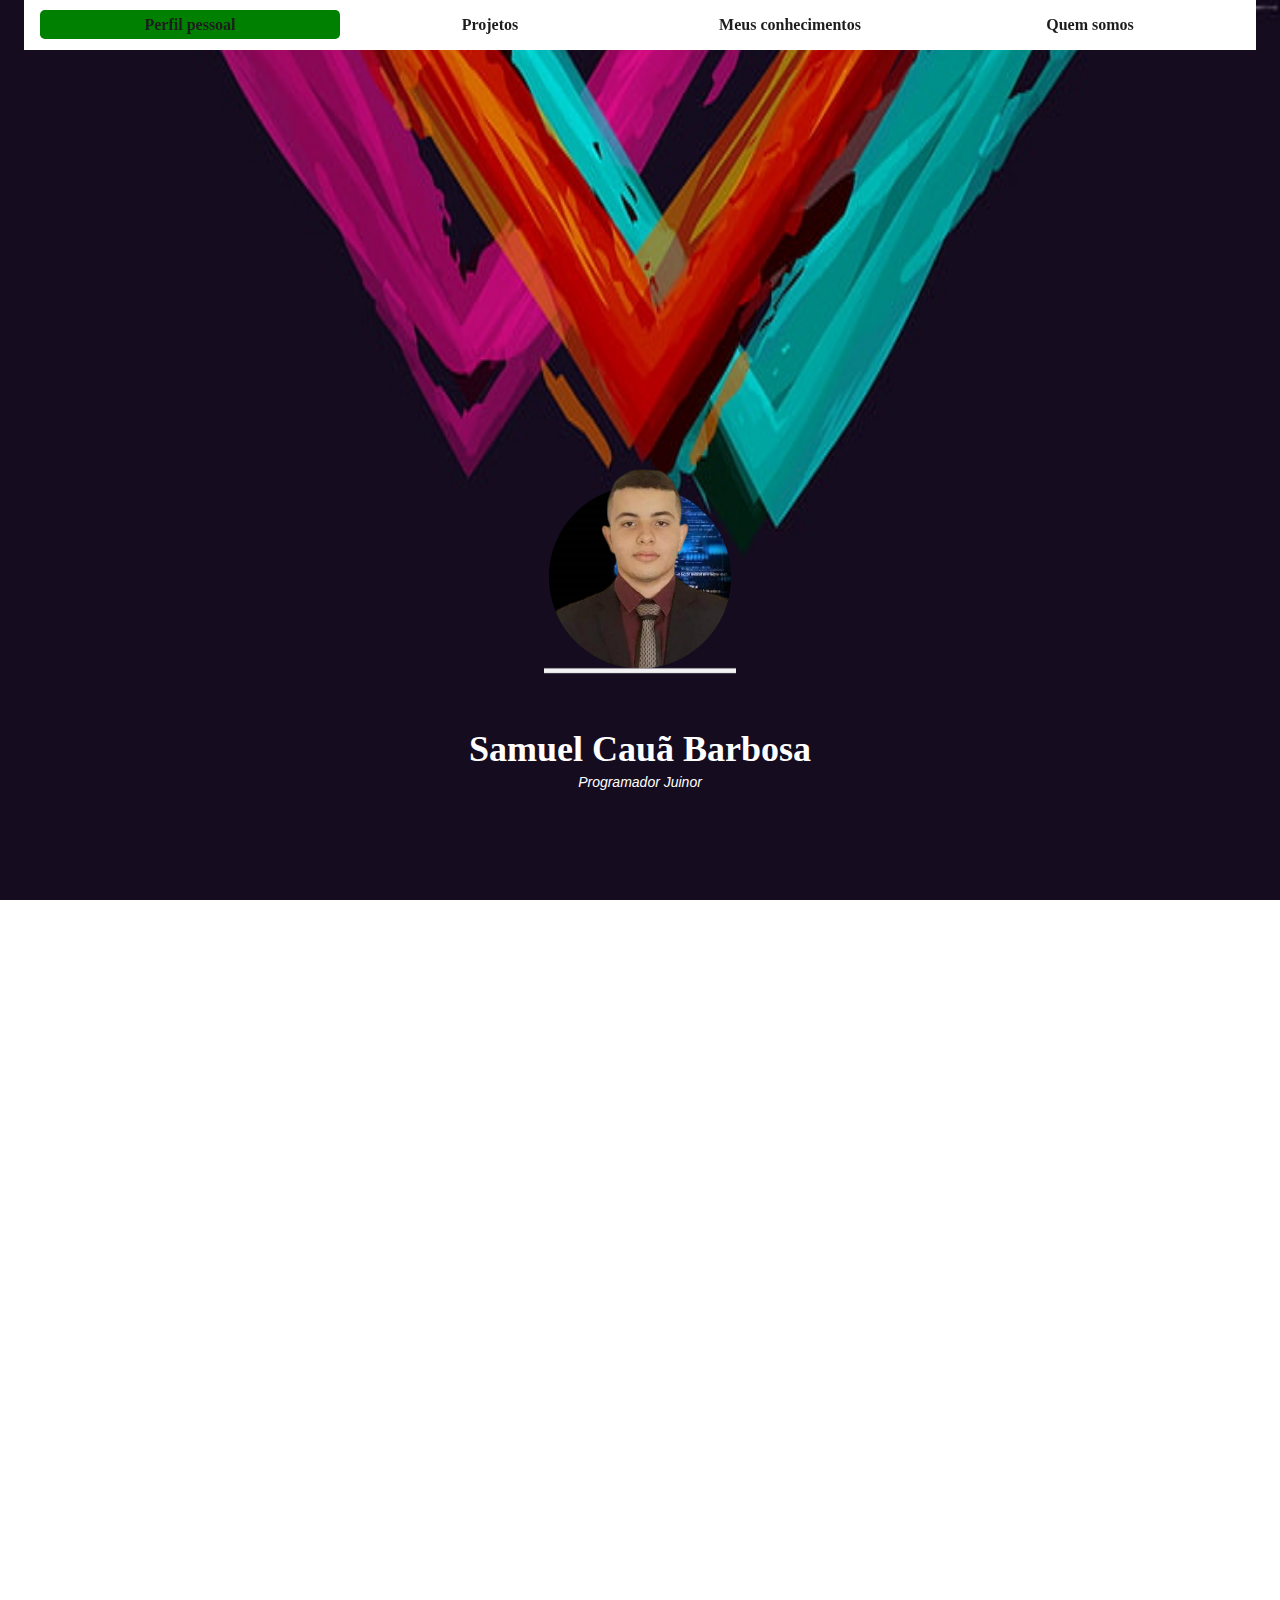
==== index.html @ 2481a15e "Atualização dia 09/07 as 17:46" ====
<!DOCTYPE html>
<html lang="pt-BR">
  <head>
    <meta charset="UTF-8" />
    <meta http-equiv="X-UA-Compatible" content="IE=edge" />
    <meta name="viewport" content="width=device-width, initial-scale=1.0" />
    <link rel="stylesheet" href="style.css" />
    <script src="main.js" defer></script>
    <link
      rel="stylesheet"
      href="https://cdnjs.cloudflare.com/ajax/libs/font-awesome/4.7.0/css/font-awesome.min.css"
    />
    <title>Portifolio</title>
  </head>
  <body>
    <nav class="nav" id="js-nav">
      <div id="js-pointer" class="nav__pointer"></div>
      <ul class="nav__list">
        <li><a href="#Perfil_pessoal">Perfil pessoal</a></li>
        <li><a href="#Projetos">Projetos</a></li>
        <li><a href="#Meus_conhecimentos">Meus conhecimentos</a></li>
        <li><a href="#Quem_somos">Quem somos</a></li>
      </ul>
    </nav>

    <div class="person">
      <div class="container">
        <div class="container-inner">
          <img class="circle" src="img/bg4.jpg" alt="background" />
          <img class="img img3" src="img/img.png" alt="image" />
        </div>
      </div>

      <div class="divider"></div>
      <div class="name">Samuel Cauã Barbosa</div> 
      <div class="title">Programador Juinor</div>
    </div>
    
    <div class="quadro-one"></div>

 <div class="wrapper">
      <div id="Perfil_pessoal" class="Perfil pessoal"></div>
      <div id="Projetos" class="Projetos">
        <br><br><br><br><br>
      <p><h1>Projetos</h1> </p>
      <br>
       <p>Lorem ipsum dolor sit amet consectetur adipisicing elit. 
        Quaerat, quam! Alias dolore maxime, consequatur cumque corrupti, 
        dolorum aut deleniti quasi voluptatem reprehenderit mollitia reiciendis possimus, 
        ipsum dolores distinctio excepturi nemo!</p>
      </div>

      <div id="Meus_conhecimentos" class="Meus_conhecimentos">
        <p><h2>Meus conhecimentos</h2> </p>
      <br>
       <p>Lorem ipsum dolor sit amet consectetur adipisicing elit. 
        Quaerat, quam! Alias dolore maxime, consequatur cumque corrupti, 
        dolorum aut deleniti quasi voluptatem reprehenderit mollitia reiciendis possimus, 
        ipsum dolores distinctio excepturi nemo!</p>
      </div>

      <div id="Quem_somos" class="Quem_somos">
        <p><h2>Quem somos</h2> </p>
        <br>
         <p>Lorem ipsum dolor sit amet consectetur adipisicing elit. 
          Quaerat, quam! Alias dolore maxime, consequatur cumque corrupti, 
          dolorum aut deleniti quasi voluptatem reprehenderit mollitia reiciendis possimus, 
          ipsum dolores distinctio excepturi nemo!</p>
        </div>
      </div>
  </div>

  </body>
</html>
---- style.css ----
* {
  margin: 0;
  padding: 0;
  box-sizing: border-box;
}

body{
  background: url("./img/img2.jpg");
  background-repeat: no-repeat;
  background-attachment: fixed;
    /* e agora a regra de ouro que fará a imagem ocupar todo o viewport */
  background-size: 100% 100%;
  height: 100vh;
  display: flex;
  height: 800px;
  justify-content: center;
  align-items: center;
  
}
@import url("https://fonts.googleapis.com/css2?family=Merriweather:wght@900&family=Sumana:wght@700&display=swap");

.person {
  align-items: center;
  display: flex;
  flex-direction: column;
  width: 400px;
  height: 0px;
}
.container {
  border-radius: 50%;
  height: 312px;
  -webkit-tap-highlight-color: transparent;
  transform: scale(0.48);
  transition: transform 250ms cubic-bezier(0.4, 0, 0.2, 1);
  width: 400px;
}
.container:after {
  background-color: #f2f2f2;
  content: "";
  height: 10px;
  position: absolute;
  top: 390px;
  width: 100%;
}
.container:hover {
  transform: scale(0.54);
}
.container-inner {
  clip-path: path(
    "M 390,400 C 390,504.9341 304.9341,590 200,590 95.065898,590 10,504.9341 10,400 V 10 H 200 390 Z"
  );
  position: relative;
  transform-origin: 50%;
  top: -200px;
}
.circle {
  background-color: #fee7d3;
  border-radius: 50%;
  cursor: pointer;
  height: 380px;
  left: 10px;
  pointer-events: none;
  position: absolute;
  top: 210px;
  width: 380px;
}
.img {
  pointer-events: none;
  position: relative;
  transform: translateY(20px) scale(1.15);
  transform-origin: 60% bottom;
  transition: transform 300ms cubic-bezier(0.4, 0, 0.2, 1);
}
.container:hover .img {
  transform: translateY(0) scale(1.2);
}

.img3 {
  left: -16px;
  top: 180px;
  width: 466px;
}
.divider {
  background-color: #ca6060;
  height: 1px;
  width: 160px;
}
.name {
  color: white;
  font-size: 36px;
  font-weight: 600;
  margin-top: 16px;
  text-align: center;
}
.title {
  color: white;
  font-family: arial;
  font-size: 14px;
  font-style: italic;
  margin-top: 4px;
}


html {
  scroll-behavior: smooth;
}

.nav {
  position: fixed;
  top: 0;
  left: 5;
  padding: 1em;
  width: 1200px;

}

.nav__pointer {
  z-index: 1;
  position: absolute;
  top: 0.6em;
  left: 1em;
  background-color: green;
  height: 1.8em;
  transition: transform 0.25s ease-in-out;
  border-radius: 0.3em;
  will-change: transform;
  backface-visibility: hidden;
}

.nav__list {
  position: relative;
  z-index: 2;
  display: grid;
  grid-template-columns: repeat(4, 1fr);
}

/* Decoration styles */

*,
*:before,
*:after {
  box-sizing: inherit;
}

nav {
  text-align: center;
  width: 550px;
  margin: 0 auto;
  background: white;
  display: block;
}

ul {
  list-style: none;
  padding: 0;
  margin: 0;
}

a {
  text-decoration: none;
  font-weight: 600;
  user-select: none;
}

a,
a:visited {
  color: #1d1d1d;
}

.Projetos{
  position: absolute;
  top: 3000px;
  left: 100px;
  Color: white;
  font-family: arial;
  font-size: 14px;
  font-style: italic;
}

.p{
  position: absolute;
  top: 600px;
  left: 100px;
  Color: white;
  font-family: arial;
  font-size: 14px;
  font-style: italic;
  
  }


.Meus_conhecimentos{
  position: absolute;
  top: 4200px;
  left: 100px;
  Color: white;
  font-family: arial;
  font-size: 14px;
  font-style: italic;
}

.p{
  position: absolute;
  top: 100px;
  left: 100px;
  Color: white;
  font-family: arial;
  font-size: 14px;
  font-style: italic;
  
  }

.Quem_somos{
  position: absolute;
  top: 5000px;
  left: 100px;
  Color: white;
  font-family: arial;
  font-size: 14px;
  font-style: italic;
}

.p{
  position: absolute;
  top: 100px;
  left: 100px;
  Color: white;
  font-family: arial;
  font-size: 14px;
  font-style: italic;
  
  }
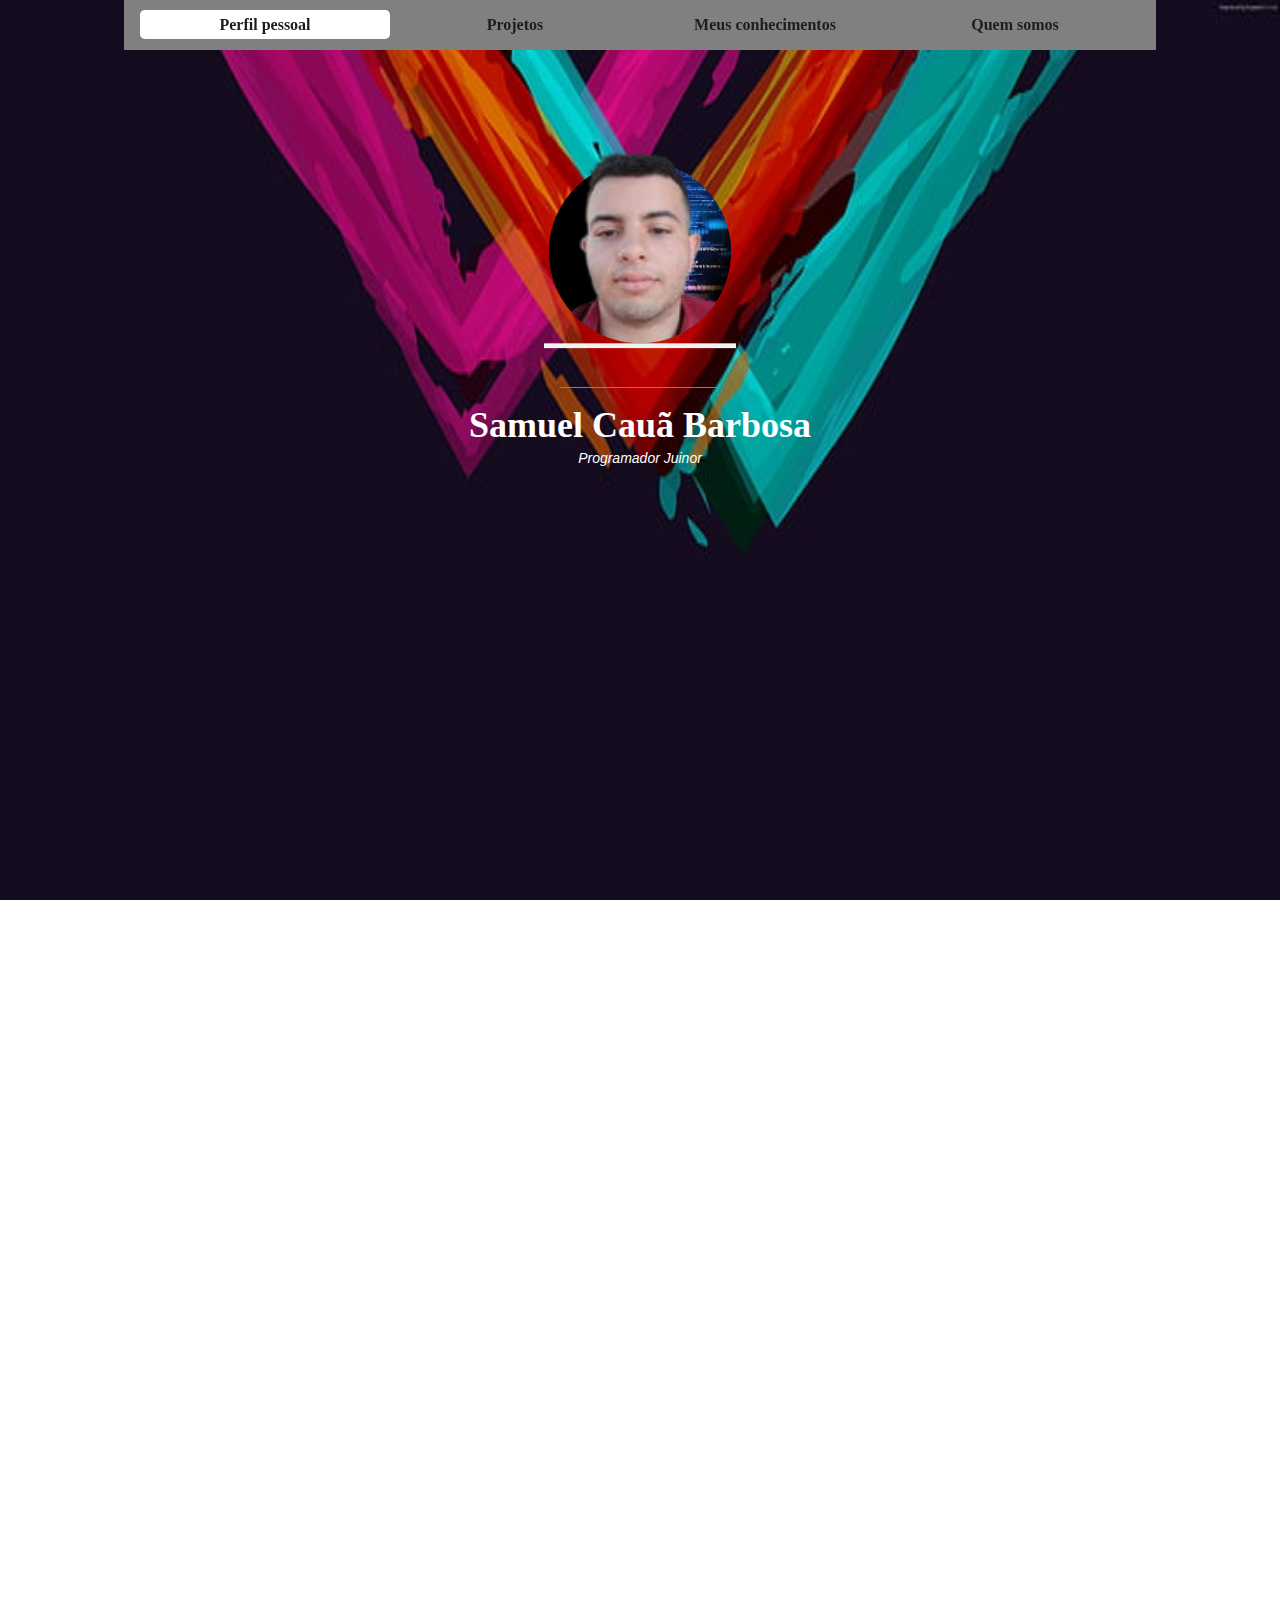
==== commit 27d75e07: "Atualização de 11/07 as 12:50" ====
--- a/index.html
+++ b/index.html
@@ -39,7 +39,15 @@
     <div class="quadro-one"></div>
 
  <div class="wrapper">
-      <div id="Perfil_pessoal" class="Perfil pessoal"></div>
+      <div id="Perfil_pessoal" class="Perfil pessoal">
+        <br>
+        <p><h1>Perfil pessoal</h1> </p>
+        <br>
+         <p>Lorem ipsum dolor sit amet consectetur adipisicing elit. 
+          Quaerat, quam! Alias dolore maxime, consequatur cumque corrupti, 
+          dolorum aut deleniti quasi voluptatem reprehenderit mollitia reiciendis possimus, 
+          ipsum dolores distinctio excepturi nemo!</p>
+      </div>
       <div id="Projetos" class="Projetos">
         <br><br><br><br><br>
       <p><h1>Projetos</h1> </p>
--- a/style.css
+++ b/style.css
@@ -24,7 +24,7 @@
   display: flex;
   flex-direction: column;
   width: 400px;
-  height: 0px;
+  height: 650px;
 }
 .container {
   border-radius: 50%;
@@ -67,8 +67,8 @@
 .img {
   pointer-events: none;
   position: relative;
-  transform: translateY(20px) scale(1.15);
-  transform-origin: 60% bottom;
+  transform: translateY(0px) scale(1.15);
+  transform-origin: 80% bottom;
   transition: transform 300ms cubic-bezier(0.4, 0, 0.2, 1);
 }
 .container:hover .img {
@@ -106,11 +106,11 @@
 }
 
 .nav {
-  position: fixed;
+  position: absolute;
   top: 0;
   left: 5;
   padding: 1em;
-  width: 1200px;
+  width: 1000px;
 
 }
 
@@ -119,7 +119,7 @@
   position: absolute;
   top: 0.6em;
   left: 1em;
-  background-color: green;
+  background-color: white;
   height: 1.8em;
   transition: transform 0.25s ease-in-out;
   border-radius: 0.3em;
@@ -146,7 +146,7 @@
   text-align: center;
   width: 550px;
   margin: 0 auto;
-  background: white;
+  background: gray;
   display: block;
 }
 
@@ -167,6 +167,29 @@
   color: #1d1d1d;
 }
 
+#Perfil_pessoal{
+
+  position: absolute;
+  top: 1000px;
+  left: 100px;
+  Color: white;
+  font-family: arial;
+  font-size: 14px;
+  font-style: italic;
+}
+
+.p{
+  position: absolute;
+  top: 600px;
+  left: 100px;
+  Color: white;
+  font-family: arial;
+  font-size: 14px;
+  font-style: italic;
+  
+}
+
+
 .Projetos{
   position: absolute;
   top: 3000px;
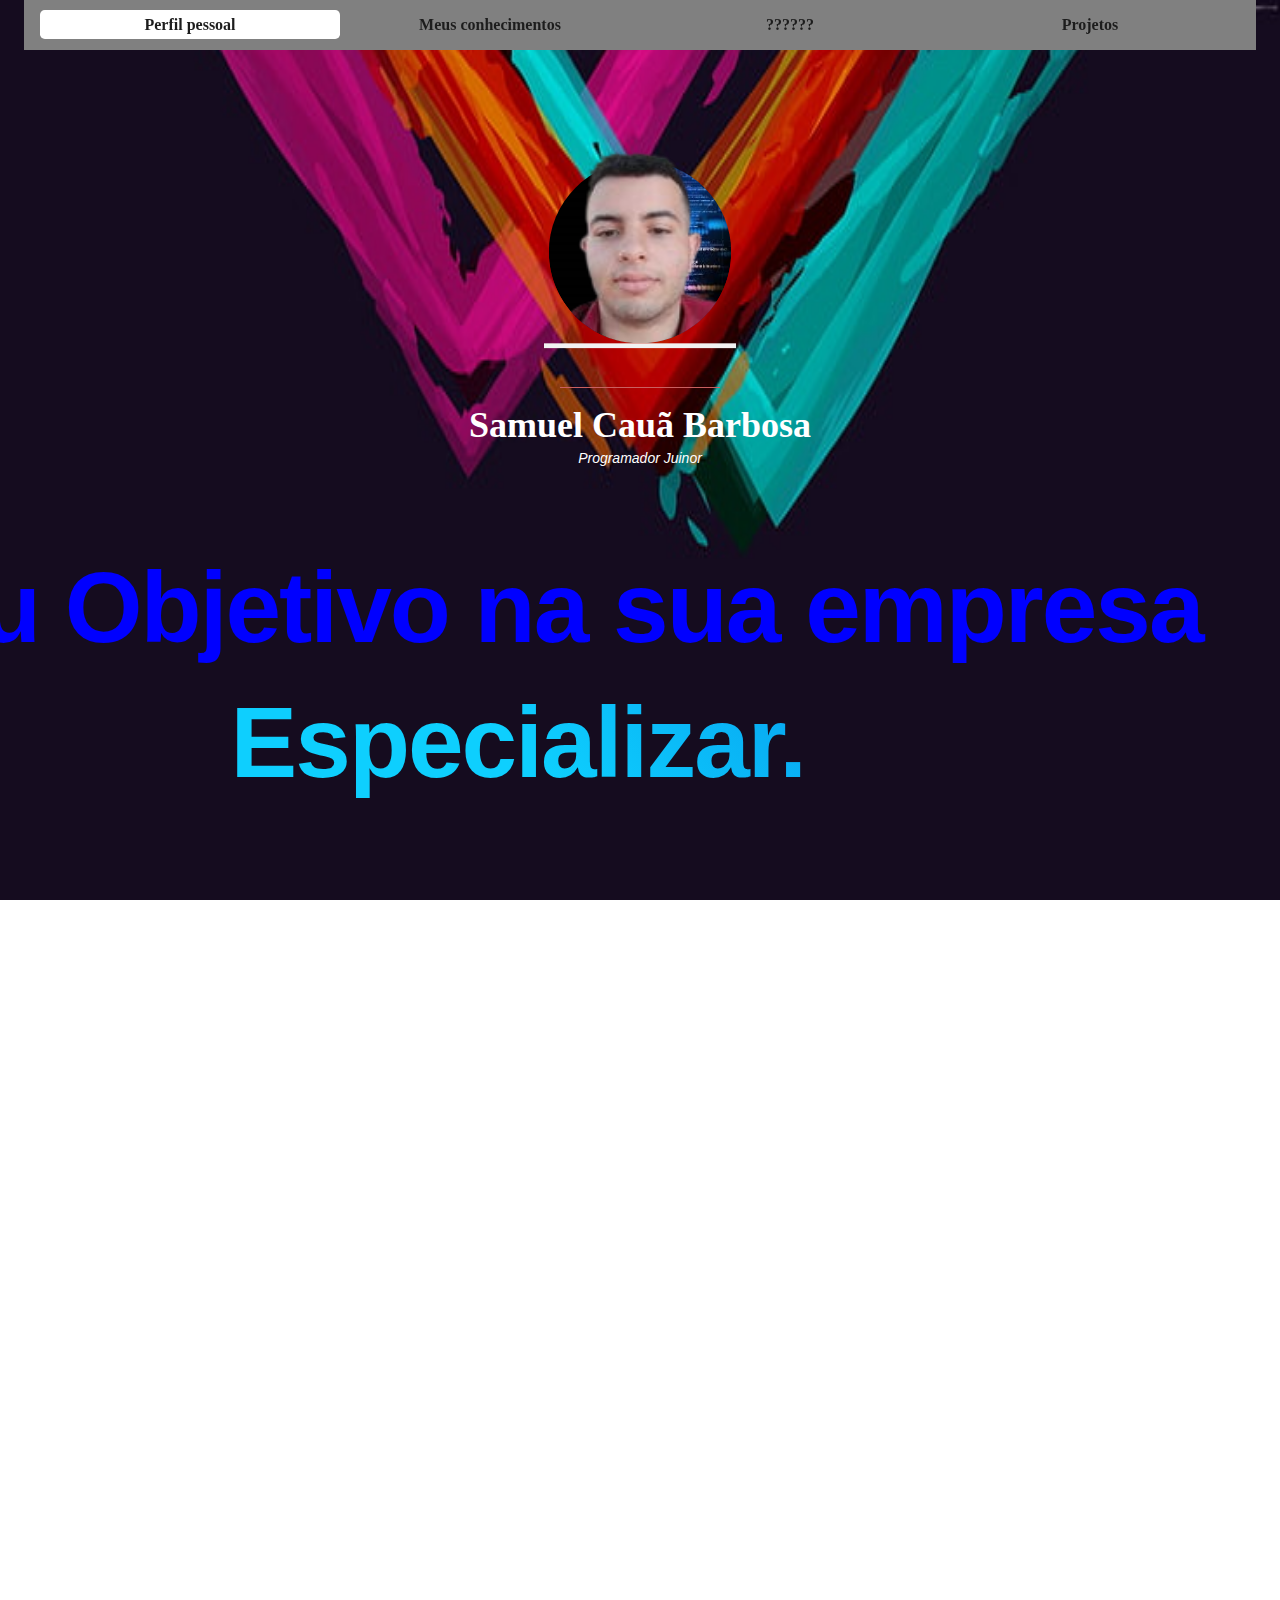
==== commit 61eaa99f: "Atualização dia 11?07 as 18:44" ====
--- a/index.html
+++ b/index.html
@@ -17,9 +17,9 @@
       <div id="js-pointer" class="nav__pointer"></div>
       <ul class="nav__list">
         <li><a href="#Perfil_pessoal">Perfil pessoal</a></li>
-        <li><a href="#Projetos">Projetos</a></li>
-        <li><a href="#Meus_conhecimentos">Meus conhecimentos</a></li>
-        <li><a href="#Quem_somos">Quem somos</a></li>
+        <li><a href="#Projetos">Meus conhecimentos</a></li>
+        <li><a href="#Meus_conhecimentos">??????</a></li>
+        <li><a href="#Quem_somos">Projetos</a></li>
       </ul>
     </nav>
 
@@ -35,8 +35,7 @@
       <div class="name">Samuel Cauã Barbosa</div> 
       <div class="title">Programador Juinor</div>
     </div>
-    
-    <div class="quadro-one"></div>
+
 
  <div class="wrapper">
       <div id="Perfil_pessoal" class="Perfil pessoal">
@@ -50,7 +49,7 @@
       </div>
       <div id="Projetos" class="Projetos">
         <br><br><br><br><br>
-      <p><h1>Projetos</h1> </p>
+      <p><h1>Meus conhecimentos</h1> </p>
       <br>
        <p>Lorem ipsum dolor sit amet consectetur adipisicing elit. 
         Quaerat, quam! Alias dolore maxime, consequatur cumque corrupti, 
@@ -59,7 +58,7 @@
       </div>
 
       <div id="Meus_conhecimentos" class="Meus_conhecimentos">
-        <p><h2>Meus conhecimentos</h2> </p>
+        <p><h1>??????</h1> </p>
       <br>
        <p>Lorem ipsum dolor sit amet consectetur adipisicing elit. 
         Quaerat, quam! Alias dolore maxime, consequatur cumque corrupti, 
@@ -68,7 +67,7 @@
       </div>
 
       <div id="Quem_somos" class="Quem_somos">
-        <p><h2>Quem somos</h2> </p>
+        <p><h1>Projetos</h1> </p>
         <br>
          <p>Lorem ipsum dolor sit amet consectetur adipisicing elit. 
           Quaerat, quam! Alias dolore maxime, consequatur cumque corrupti, 
@@ -78,5 +77,17 @@
       </div>
   </div>
 
+  <div>
+    <h2>
+    Meu Objetivo na sua empresa
+    <div class="mask">
+      <span data-show>Especializar.</span>
+      <span>Objetivo.</span>
+      <span>Adquirir experiencia.</span>
+      <span>Conhecimento</span>
+    </div>
+    </h2>
+</div>
+
   </body>
 </html>
--- a/style.css
+++ b/style.css
@@ -20,10 +20,11 @@
 @import url("https://fonts.googleapis.com/css2?family=Merriweather:wght@900&family=Sumana:wght@700&display=swap");
 
 .person {
+  position: absolute;
   align-items: center;
   display: flex;
   flex-direction: column;
-  width: 400px;
+  width: 800px;
   height: 650px;
 }
 .container {
@@ -110,7 +111,7 @@
   top: 0;
   left: 5;
   padding: 1em;
-  width: 1000px;
+  width: 1200px;
 
 }
 
@@ -252,4 +253,71 @@
   font-size: 14px;
   font-style: italic;
   
-  } +  } 
+
+  :root {
+    --offset: 6px;
+  }
+  
+h2 {
+    position: relative;
+    width: 1500px;
+    font-size: 100px;
+    top: 260px;
+    right: 45px;
+    font-family: Helvetica;
+    line-height: 1.06;
+    letter-spacing: -0.02em;
+    color: blue;
+  }
+  
+  .mask {
+    height: 100px;
+    position: relative;
+    top: 35px;
+    right: 500px;
+    overflow: hidden;
+    margin-top: var(--offset);
+  }
+  
+  .mask span {
+    display: block;
+    box-sizing: border-box;
+    position: absolute;
+    top: 420px;
+    right: 40px;
+    top: 100px;
+    padding-bottom: var(--offset);
+  
+    background-size: 100% 100%;
+    -webkit-background-clip: text;
+    background-clip: text;
+    -webkit-text-fill-color: transparent;
+    background-repeat: no-repeat;
+  }
+  
+  .mask span[data-show] {
+    transform: translateY(-100%);
+    transition: 0.5s transform ease-in-out;
+  }
+  
+  .mask span[data-up] {
+    transform: translateY(-200%);
+    transition: 0.5s transform ease-in-out;
+  }
+  
+  .mask span:nth-child(1) {
+    background-image: linear-gradient(45deg, #0ecffe 50%, #07a6f1);
+  }
+  
+  .mask span:nth-child(2) {
+    background-image: linear-gradient(45deg, #18e198 50%, #0ec15d);
+  }
+  
+  .mask span:nth-child(3) {
+    background-image: linear-gradient(45deg, #8a7cfb 50%, #633e9c);
+  }
+  
+  .mask span:nth-child(4) {
+    background-image: linear-gradient(45deg, #fa7671 50%, #f45f7f);
+  }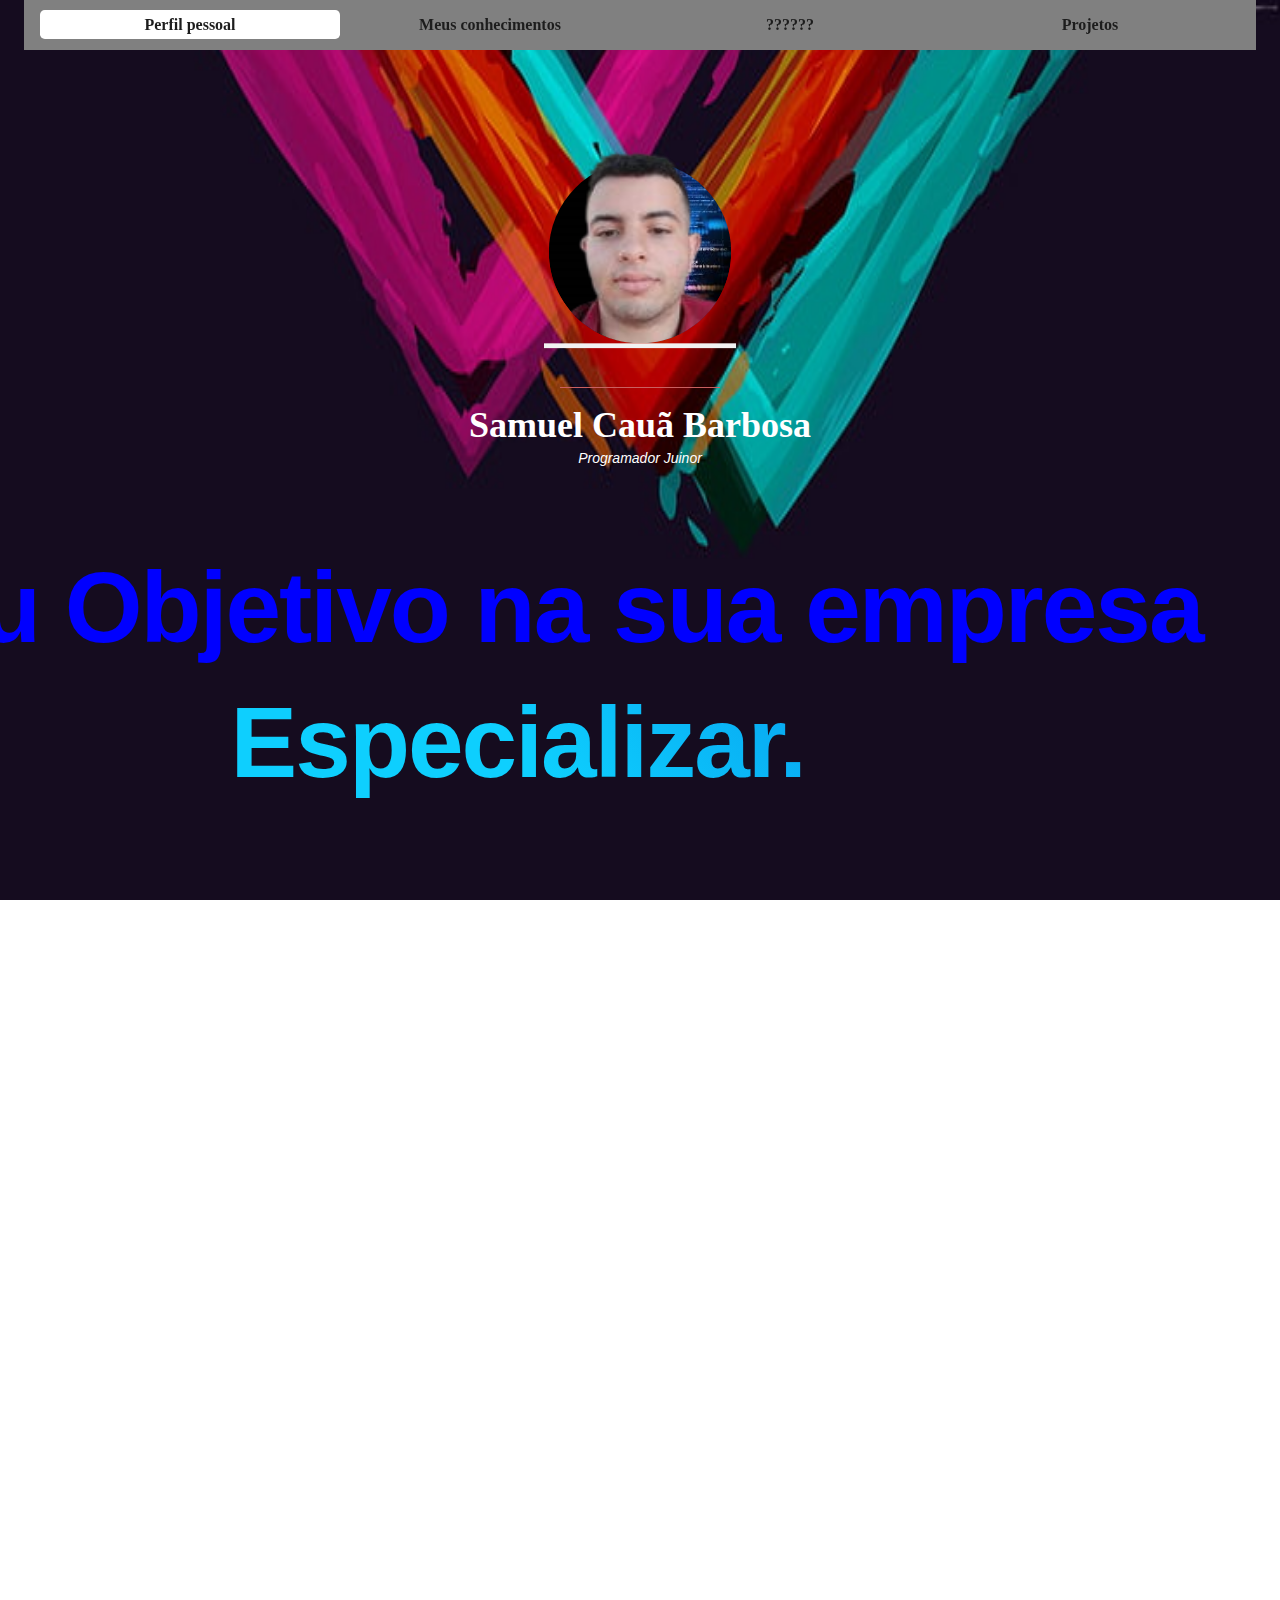
==== commit fe8093fc: "Atualização dia 15/07 as 12:40" ====
--- a/index.html
+++ b/index.html
@@ -41,11 +41,65 @@
       <div id="Perfil_pessoal" class="Perfil pessoal">
         <br>
         <p><h1>Perfil pessoal</h1> </p>
+        <br> <br> <br> <br> <br>
+        <h3>Dados Pessoais</h3>
         <br>
-         <p>Lorem ipsum dolor sit amet consectetur adipisicing elit. 
-          Quaerat, quam! Alias dolore maxime, consequatur cumque corrupti, 
-          dolorum aut deleniti quasi voluptatem reprehenderit mollitia reiciendis possimus, 
-          ipsum dolores distinctio excepturi nemo!</p>
+         <p>Idade: 18 anos</p> <br>
+          <p>Endereço residencial: Rua - João Belani, 457, Pouso Alegre -MG</p> 
+          <br>
+          <p>Telefone: (35) 99810-0933
+          </p> <br>
+          <p>Email: samuelcauabarbosa107@gmail.com</p>
+            </p> <br> 
+            <p>Linkdin:@samuel Barbosa</p>
+            <br> <br><br> <br><br>
+
+            <h3>Habilidades</h3>
+            <br>
+             <li>Cursando Técnico em Desenvolvimento de Sistemas (Senac Minas) 
+            </li>
+            <li> Robótica (Microcamp)
+            </li>
+            <li> Informática Básica e Avançado (ICC)
+            </li>
+            <li>Programa de Aprendizagem Comercial em Serviços de Vendas 
+              (Senac Minas)</li>
+                <br> <br> <br><br><br><br>
+
+
+        <h3>Objetivo</h3>
+        <br>
+         <p>Atuante no mercado de trabalho
+          com mais de 3 anos de experiência na área administrativa,
+          e com o foco na área de tecnologia (programação).
+         </p>
+        <br><br><br><br><br>
+         <h3>Experiência de Trabalho</h3>
+         <br><br><br><br><br>
+          <p>Jovem Aprendiz <br>
+            Leve mais - supermercado - 2019 - 2021
+          </p> <br>
+          <li>Atendimento ao cliente </li>
+          <li>Suporte nas vendas</li> 
+          <li>Atuar na gestão do estoque</li>
+          <li>Realização de pós-venda</li>
+          <br><br><br><br><br>
+          <p>Jovem Aprendiz <br>
+            Hospital das Clinicas Samuel Libânio -2021 - 2022
+          </p> <br>
+          <li>Auxilio da Contagem dos Cilindros de oxigênio de cada setor.
+          </li>
+          <li>Verificação na contagem em planilhas referente aos gastos de consumo de água no Hospital.
+          </li> 
+          <li>Fechamento de serviço.
+          </li>
+          <li>Responsável por levar notas ficais para a área do fiscal
+             referente as despesas de água, luz, cilindros, etc.  </li>
+          <br><br><br><br><br><br>
+            <h3>histórico acadêmico</h3>  
+            <p>Escola Municipal Antônio Mariosa <br>
+            </p> <br>
+            <li>Cursando o 3º ano do ensino médio no período noturno</li>
       </div>
       <div id="Projetos" class="Projetos">
         <br><br><br><br><br>
@@ -63,7 +117,8 @@
        <p>Lorem ipsum dolor sit amet consectetur adipisicing elit. 
         Quaerat, quam! Alias dolore maxime, consequatur cumque corrupti, 
         dolorum aut deleniti quasi voluptatem reprehenderit mollitia reiciendis possimus, 
-        ipsum dolores distinctio excepturi nemo!</p>
+        ipsum dolor
+        es distinctio excepturi nemo!</p>
       </div>
 
       <div id="Quem_somos" class="Quem_somos">
--- a/style.css
+++ b/style.css
@@ -320,4 +320,14 @@
   
   .mask span:nth-child(4) {
     background-image: linear-gradient(45deg, #fa7671 50%, #f45f7f);
+  }
+
+  h1{
+    font-size: 60px;
+  }
+
+  h3 {
+  font-size: 35px;
+  font-family: arial;
+  font-style: italic;
   }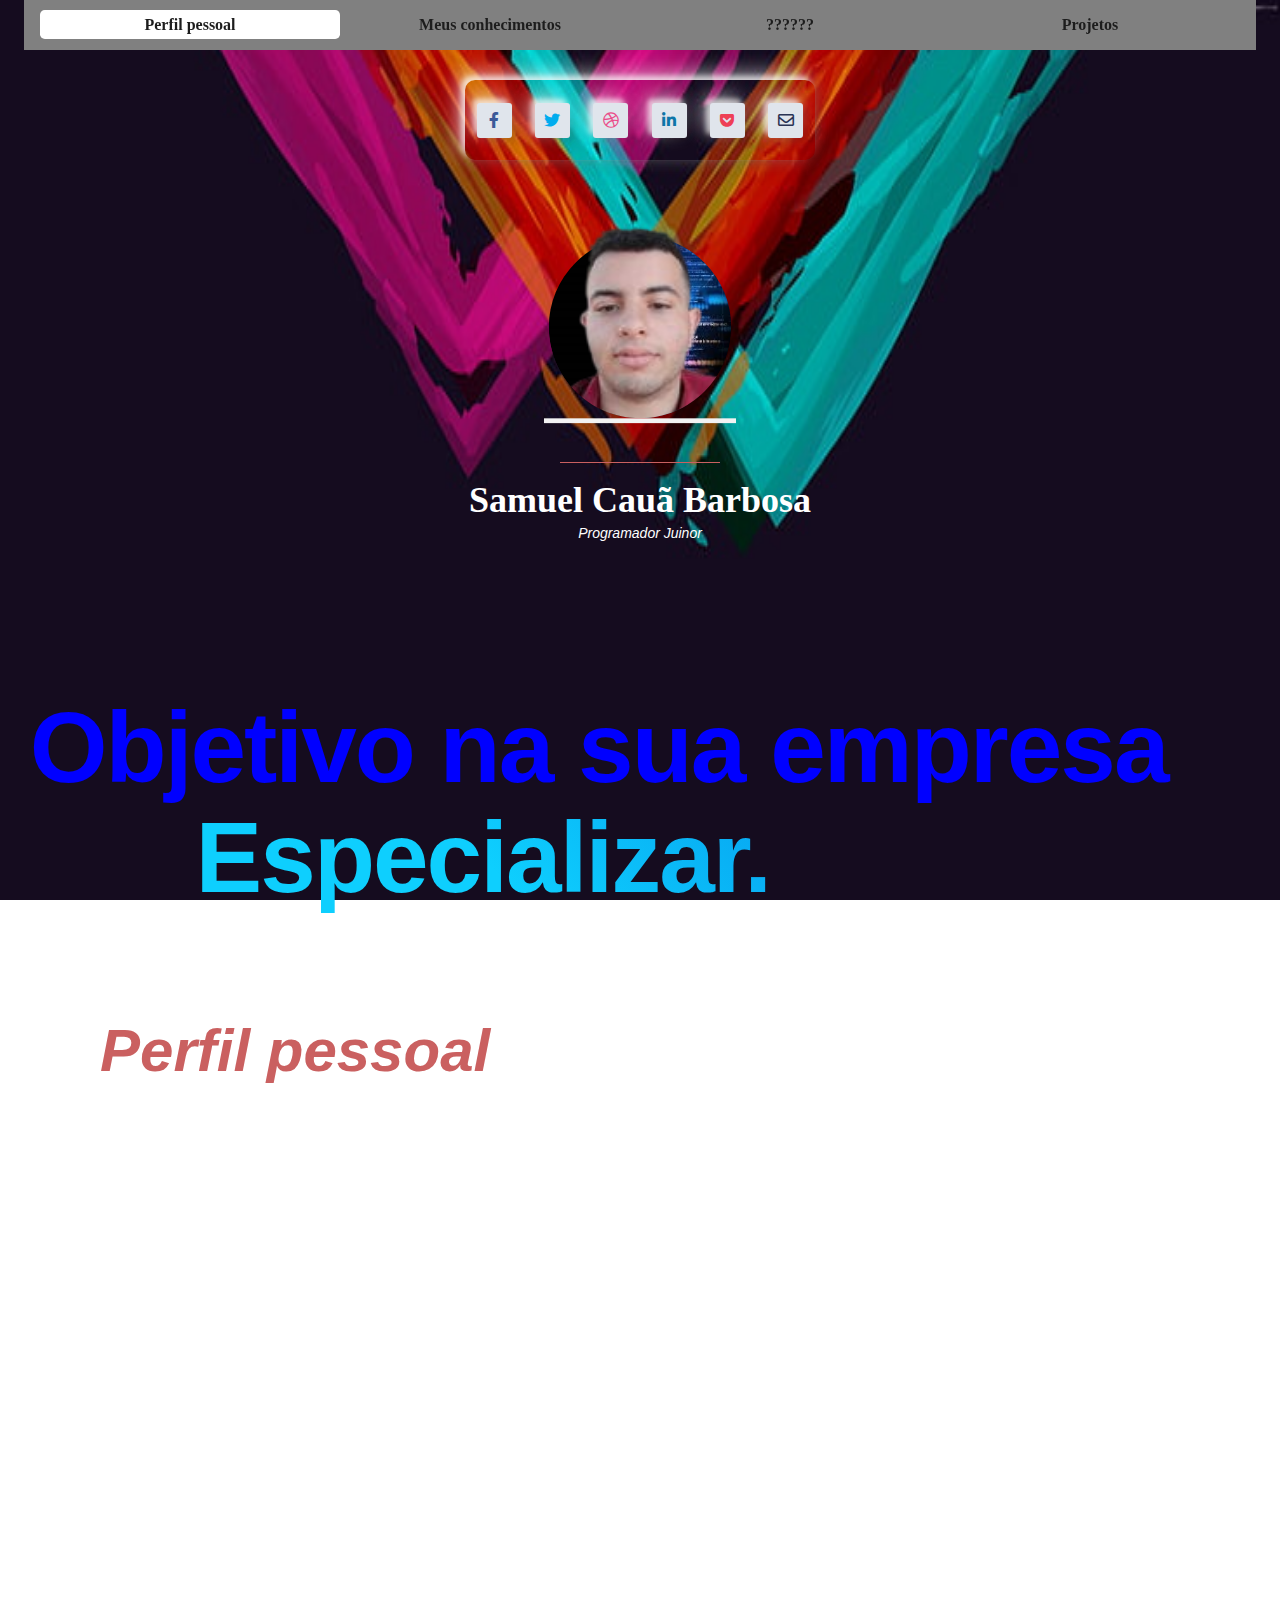
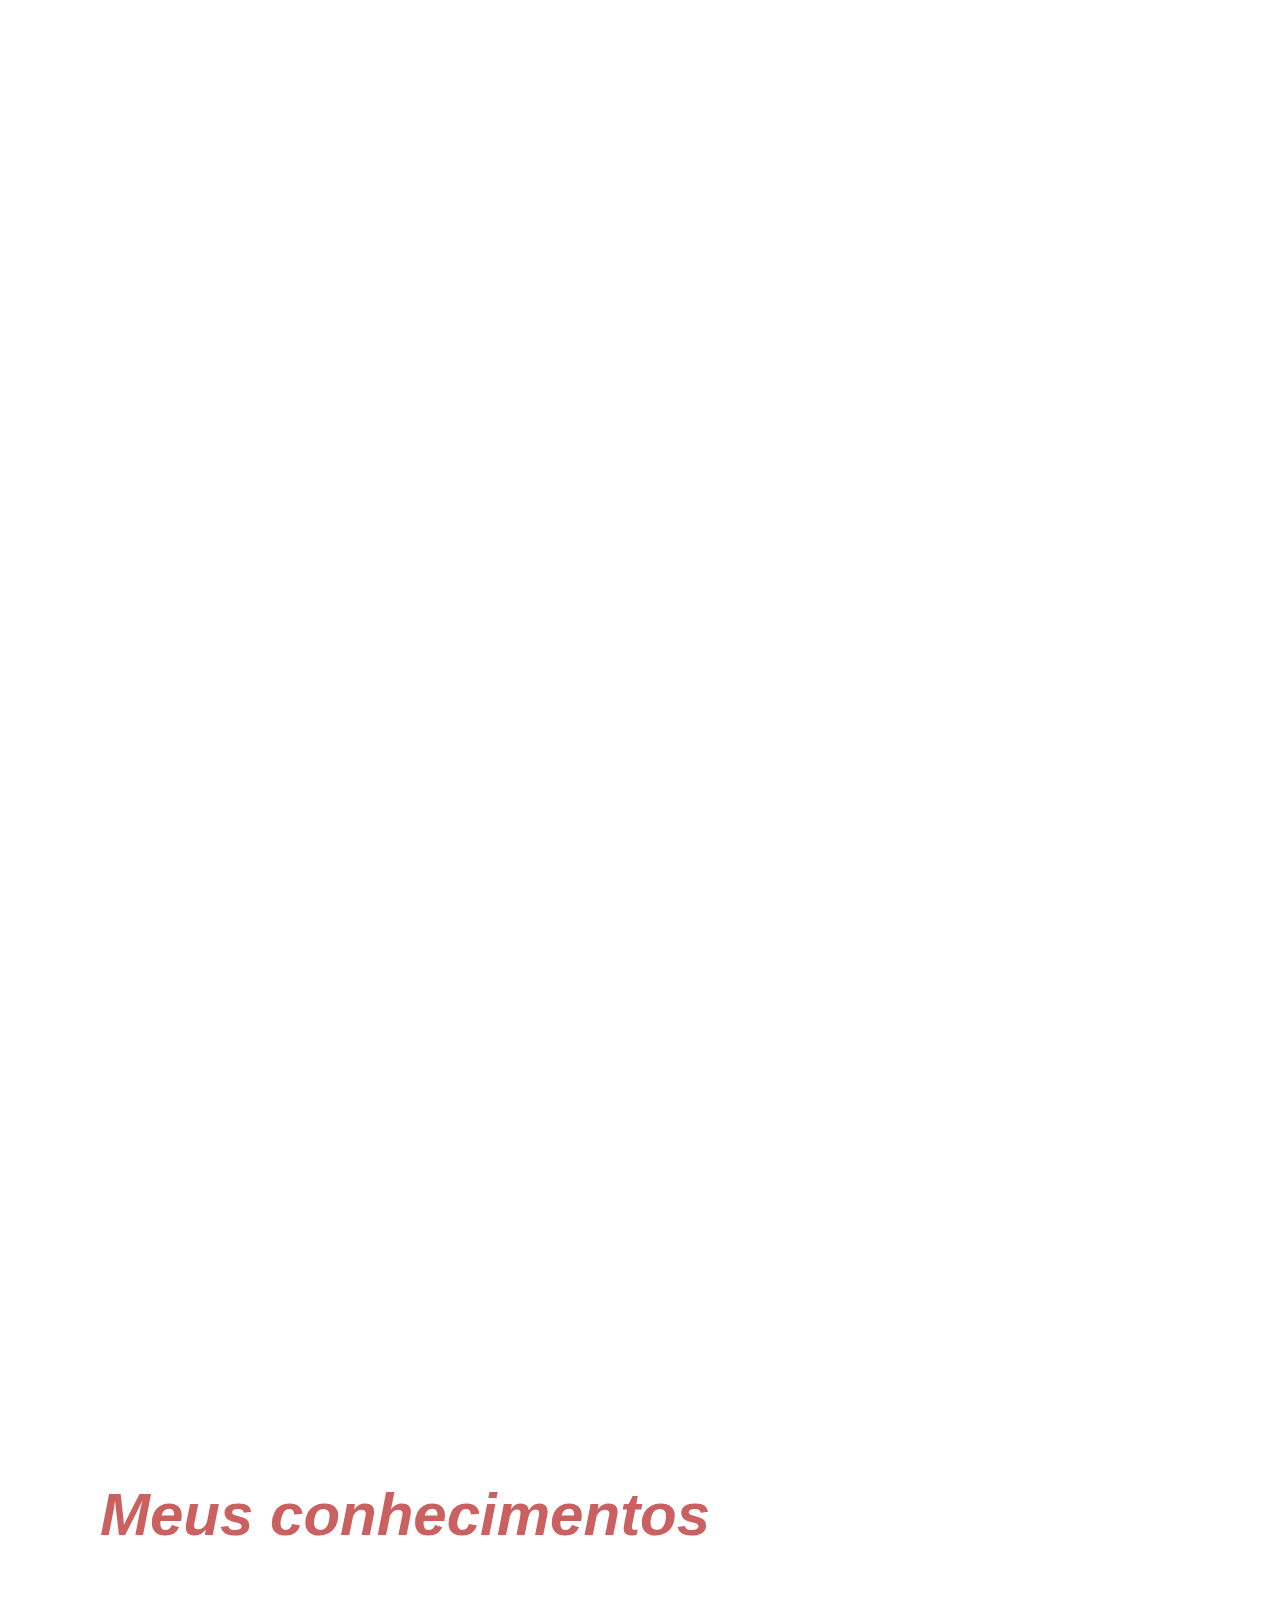
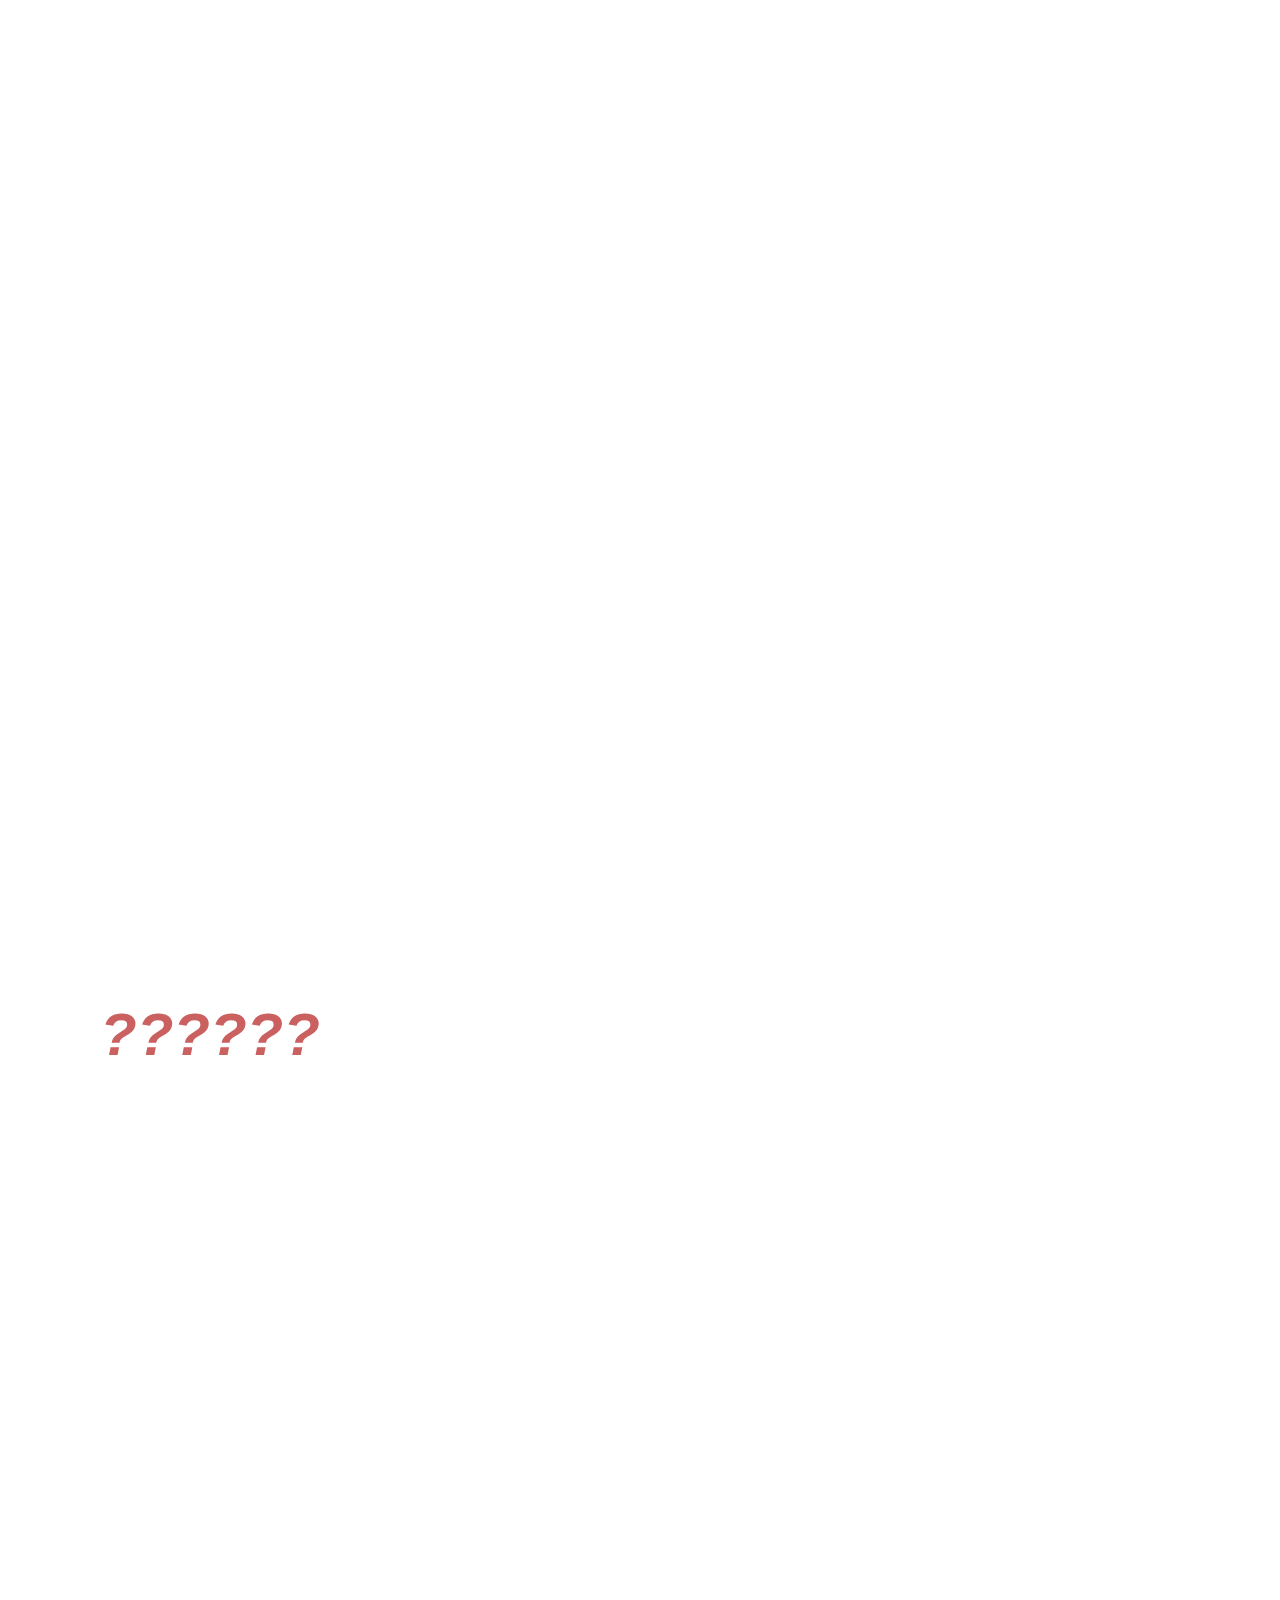
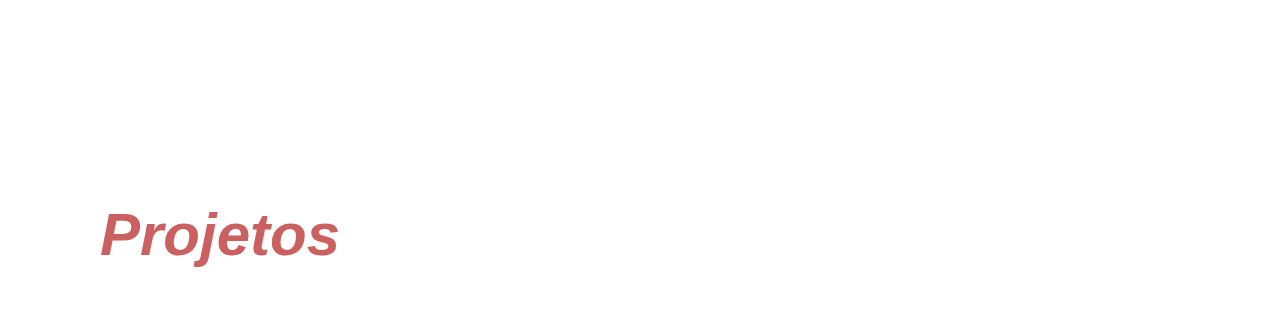
==== commit ad2f8675: "Atualização" ====
--- a/index.html
+++ b/index.html
@@ -10,6 +10,7 @@
       rel="stylesheet"
       href="https://cdnjs.cloudflare.com/ajax/libs/font-awesome/4.7.0/css/font-awesome.min.css"
     />
+    <link href="https://use.fontawesome.com/releases/v5.6.1/css/all.css" rel="stylesheet">
     <title>Portifolio</title>
   </head>
   <body>
@@ -36,6 +37,39 @@
       <div class="title">Programador Juinor</div>
     </div>
 
+    <div class="frame">
+      <a href="#" class="btn">
+        <i class="fab fa-facebook-f" style="color: #3b5998;"></i>
+      </a>
+      <a href="#" class="btn">
+        <i class="fab fa-twitter" style="color: #00acee;"></i>
+      </a>
+      <a href="#" class="btn">
+        <i class="fab fa-dribbble" style="color: #ea4c89;"></i>
+      </a>
+      <a href="#" class="btn">
+        <i class="fab fa-linkedin-in" style="color:#0e76a8;"></i>
+      </a>
+      <a href="#" class="btn">
+        <i class="fab fa-get-pocket" style="color:#ee4056;"></i>
+      </a>
+      <a href="#" class="btn">
+        <i class="far fa-envelope"></i>
+      </a>
+    </div>
+    
+    <div>
+      <h2>
+      Meu Objetivo na sua empresa
+      <div class="mask">
+        <span data-show>Especializar.</span>
+        <span>Objetivo.</span>
+        <span>Adquirir experiencia.</span>
+        <span>Conhecimento</span>
+      </div>
+      </h2>
+  </div>
+  
 
  <div class="wrapper">
       <div id="Perfil_pessoal" class="Perfil pessoal">
@@ -132,17 +166,6 @@
       </div>
   </div>
 
-  <div>
-    <h2>
-    Meu Objetivo na sua empresa
-    <div class="mask">
-      <span data-show>Especializar.</span>
-      <span>Objetivo.</span>
-      <span>Adquirir experiencia.</span>
-      <span>Conhecimento</span>
-    </div>
-    </h2>
-</div>
+  </body>
 
-  </body>
 </html>
--- a/style.css
+++ b/style.css
@@ -15,8 +15,10 @@
   height: 800px;
   justify-content: center;
   align-items: center;
-  
-}
+
+}
+
+
 @import url("https://fonts.googleapis.com/css2?family=Merriweather:wght@900&family=Sumana:wght@700&display=swap");
 
 .person {
@@ -25,7 +27,7 @@
   display: flex;
   flex-direction: column;
   width: 800px;
-  height: 650px;
+  height: 500px;
 }
 .container {
   border-radius: 50%;
@@ -182,7 +184,7 @@
 .p{
   position: absolute;
   top: 600px;
-  left: 100px;
+  left: 10px;
   Color: white;
   font-family: arial;
   font-size: 14px;
@@ -263,8 +265,8 @@
     position: relative;
     width: 1500px;
     font-size: 100px;
-    top: 260px;
-    right: 45px;
+    top: 400px;
+    right: 80px;
     font-family: Helvetica;
     line-height: 1.06;
     letter-spacing: -0.02em;
@@ -274,7 +276,7 @@
   .mask {
     height: 100px;
     position: relative;
-    top: 35px;
+    top: 10px;
     right: 500px;
     overflow: hidden;
     margin-top: var(--offset);
@@ -324,10 +326,57 @@
 
   h1{
     font-size: 60px;
+    color: #ca6060;
   }
 
   h3 {
   font-size: 35px;
   font-family: arial;
   font-style: italic;
-  }+  }
+
+
+
+.frame {
+  position: absolute;
+  top: 80px;
+  display: flex;
+  flex-direction: row;
+  justify-content: space-around;
+  align-items: center;
+  height: 80px;
+  width: 350px;
+  box-shadow: -7px -7px 20px 0px #fff9, -4px -4px 5px 0px #fff9,
+    7px 7px 20px 0px #0002, 4px 4px 5px 0px #0001, inset 0px 0px 0px 0px #fff9,
+    inset 0px 0px 0px 0px #0001, inset 0px 0px 0px 0px #fff9,
+    inset 0px 0px 0px 0px #0001;
+  transition: box-shadow 0.6s cubic-bezier(0.79, 0.21, 0.06, 0.81);
+  border-radius: 10px;
+}
+
+.btn {
+  height: 35px;
+  width: 35px;
+  border-radius: 3px;
+  background: #e0e5ec;
+  display: flex;
+  flex-direction: column;
+  justify-content: center;
+  align-items: center;
+  -webkit-tap-highlight-color: rgba(0, 0, 0, 0);
+  -webkit-tap-highlight-color: transparent;
+  box-shadow: -7px -7px 20px 0px #fff9, -4px -4px 5px 0px #fff9,
+    7px 7px 20px 0px #0002, 4px 4px 5px 0px #0001, inset 0px 0px 0px 0px #fff9,
+    inset 0px 0px 0px 0px #0001, inset 0px 0px 0px 0px #fff9,
+    inset 0px 0px 0px 0px #0001;
+  transition: box-shadow 0.6s cubic-bezier(0.79, 0.21, 0.06, 0.81);
+  font-size: 16px;
+  color: rgba(42, 52, 84, 1);
+  text-decoration: none;
+}
+.btn:active {
+  box-shadow: 4px 4px 6px 0 rgba(255, 255, 255, 0.5),
+    -4px -4px 6px 0 rgba(116, 125, 136, 0.2),
+    inset -4px -4px 6px 0 rgba(255, 255, 255, 0.5),
+    inset 4px 4px 6px 0 rgba(116, 125, 136, 0.3);
+}
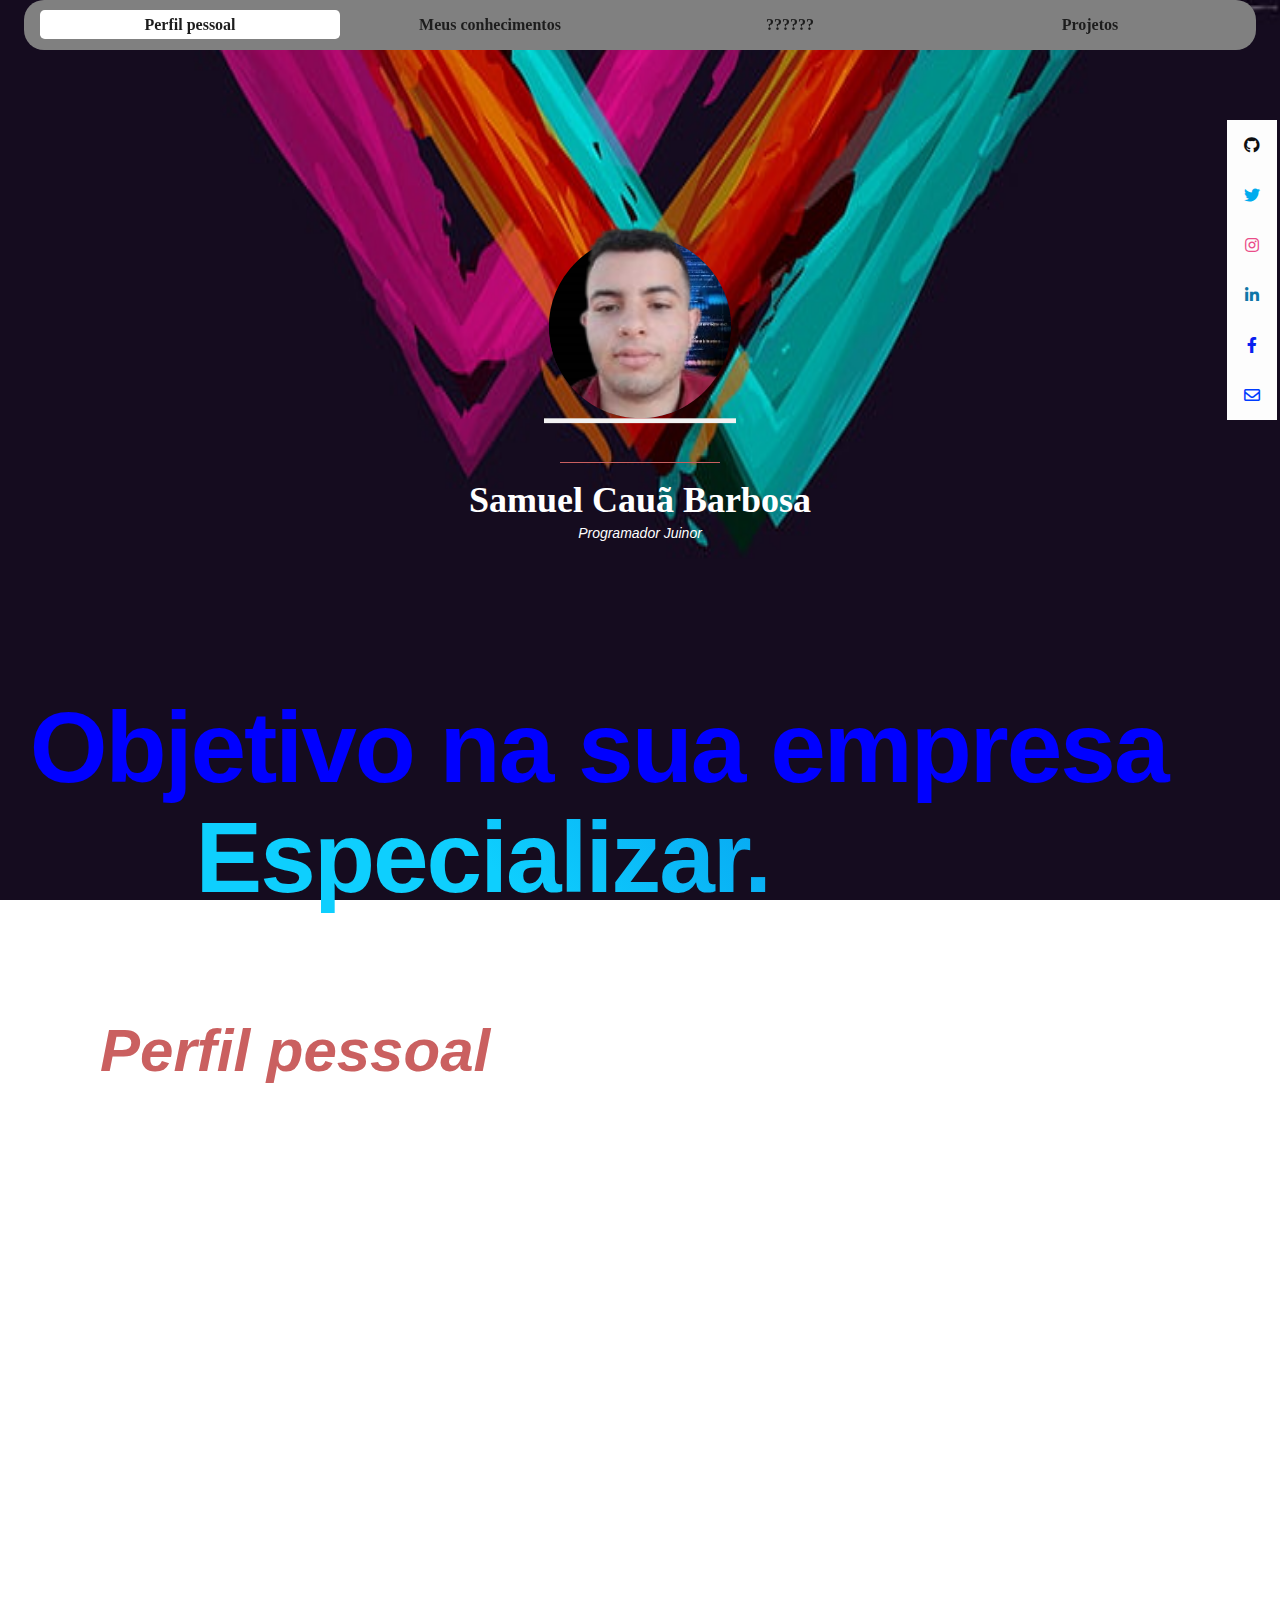
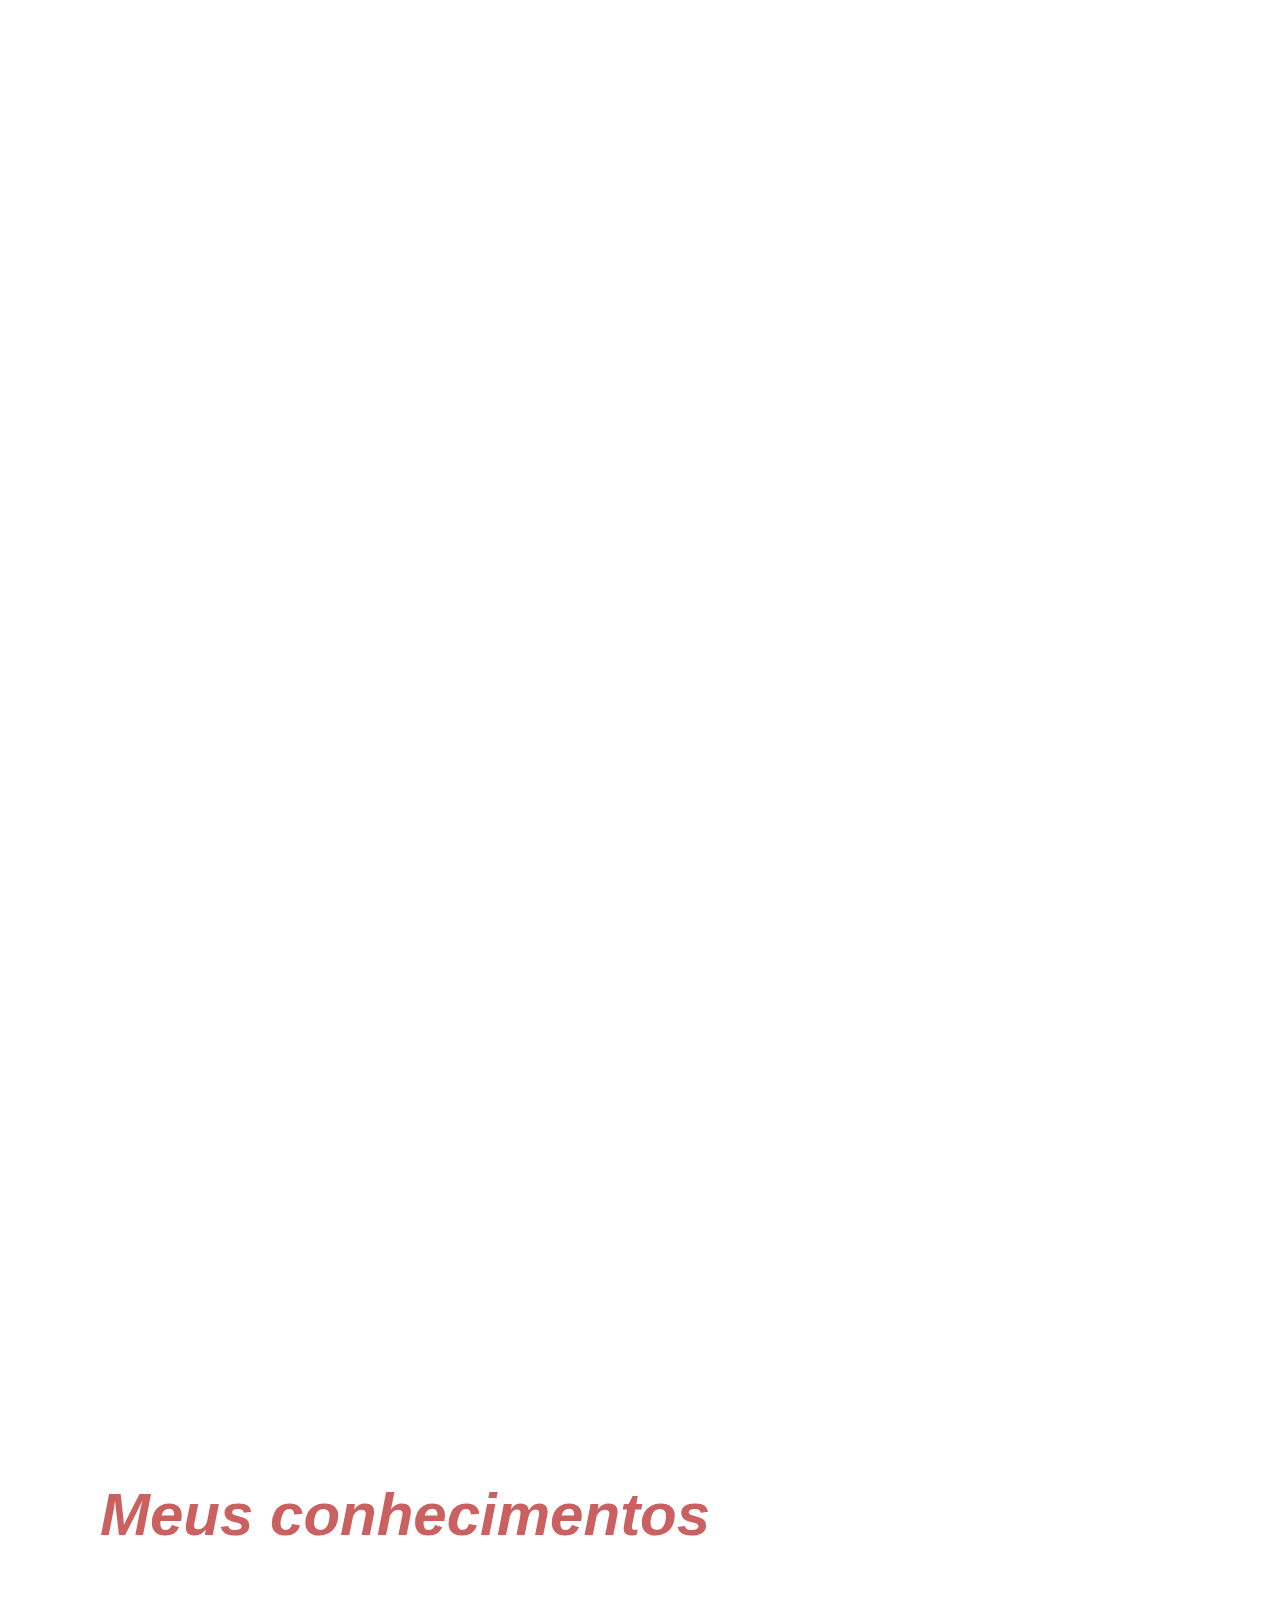
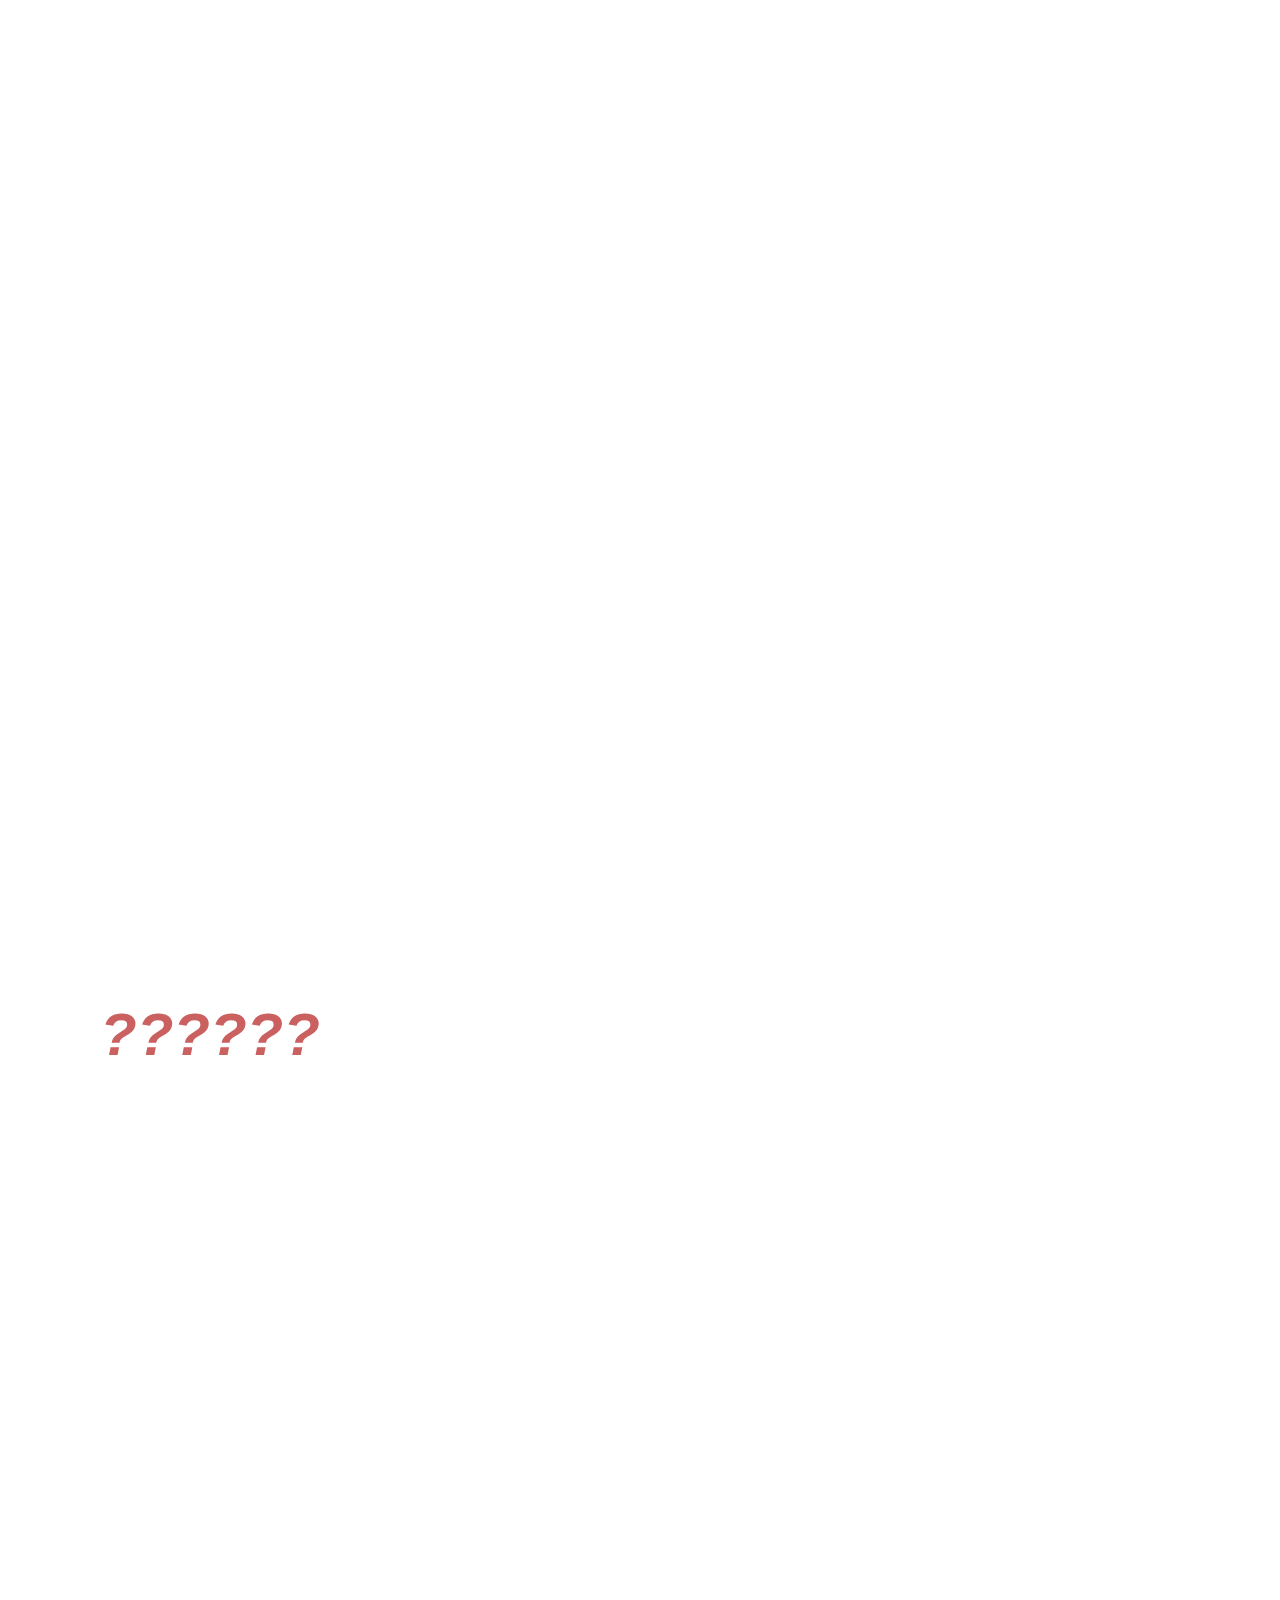
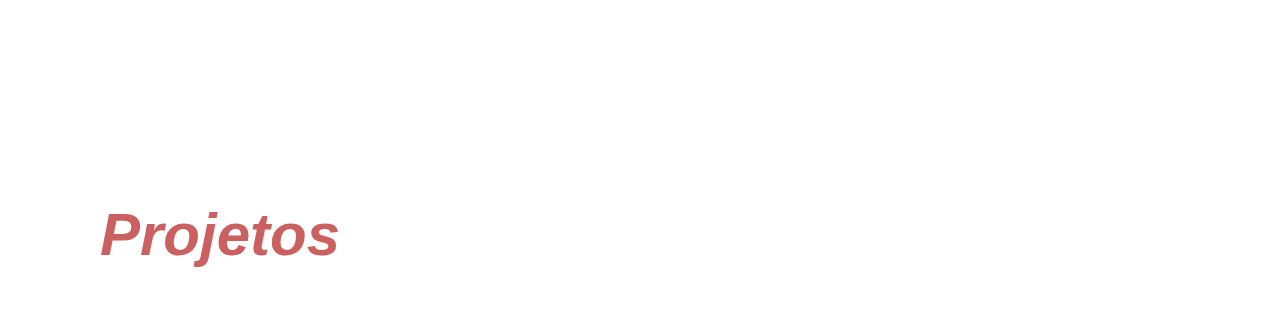
==== commit 779f57da: "Atualização dia 16/07 as 23;27, organização" ====
--- a/index.html
+++ b/index.html
@@ -38,22 +38,22 @@
     </div>
 
     <div class="frame">
-      <a href="#" class="btn">
-        <i class="fab fa-facebook-f" style="color: #3b5998;"></i>
+      <a href="https://github.com/samuel10752" class="btn">
+        <i class="fab fa-github" style="color: #0e0f11;"></i>
       </a>
-      <a href="#" class="btn">
+      <a href="https://twitter.com/samoscando" class="btn">
         <i class="fab fa-twitter" style="color: #00acee;"></i>
       </a>
-      <a href="#" class="btn">
-        <i class="fab fa-dribbble" style="color: #ea4c89;"></i>
+      <a href="https://www.instagram.com/samuelbarbosasl/" class="btn">
+        <i class="fab fa-instagram" style="color: #ea4c89;"></i>
       </a>
-      <a href="#" class="btn">
+      <a href="https://www.linkedin.com/in/samuel-barbosa-309707224/" class="btn">
         <i class="fab fa-linkedin-in" style="color:#0e76a8;"></i>
       </a>
-      <a href="#" class="btn">
-        <i class="fab fa-get-pocket" style="color:#ee4056;"></i>
+      <a href="https://www.facebook.com/samuel.barbosa.96199344/" class="btn">
+        <i class="fab fab fa-facebook-f" style="color:#0920f0;"></i>
       </a>
-      <a href="#" class="btn">
+      <a href="mailto:samuelcauabarbosa107@gmail.com" class="btn">
         <i class="far fa-envelope"></i>
       </a>
     </div>
--- a/style.css
+++ b/style.css
@@ -151,6 +151,7 @@
   margin: 0 auto;
   background: gray;
   display: block;
+  border-radius: 20px;
 }
 
 ul {
@@ -338,40 +339,32 @@
 
 
 .frame {
-  position: absolute;
-  top: 80px;
-  display: flex;
+  position: fixed;
+  right: 0;
+  top: 120px;
   flex-direction: row;
   justify-content: space-around;
   align-items: center;
-  height: 80px;
-  width: 350px;
-  box-shadow: -7px -7px 20px 0px #fff9, -4px -4px 5px 0px #fff9,
-    7px 7px 20px 0px #0002, 4px 4px 5px 0px #0001, inset 0px 0px 0px 0px #fff9,
-    inset 0px 0px 0px 0px #0001, inset 0px 0px 0px 0px #fff9,
-    inset 0px 0px 0px 0px #0001;
+  height: 320px;
+  width: 53px;
   transition: box-shadow 0.6s cubic-bezier(0.79, 0.21, 0.06, 0.81);
   border-radius: 10px;
 }
 
 .btn {
-  height: 35px;
-  width: 35px;
-  border-radius: 3px;
-  background: #e0e5ec;
+  height: 50px;
+  width: 50px;
+  
+  background: #fdfdfd;
   display: flex;
   flex-direction: column;
   justify-content: center;
   align-items: center;
-  -webkit-tap-highlight-color: rgba(0, 0, 0, 0);
+  -webkit-tap-highlight-color: rgb(133, 4, 79);
   -webkit-tap-highlight-color: transparent;
-  box-shadow: -7px -7px 20px 0px #fff9, -4px -4px 5px 0px #fff9,
-    7px 7px 20px 0px #0002, 4px 4px 5px 0px #0001, inset 0px 0px 0px 0px #fff9,
-    inset 0px 0px 0px 0px #0001, inset 0px 0px 0px 0px #fff9,
-    inset 0px 0px 0px 0px #0001;
   transition: box-shadow 0.6s cubic-bezier(0.79, 0.21, 0.06, 0.81);
   font-size: 16px;
-  color: rgba(42, 52, 84, 1);
+  color: rgb(0, 60, 255);
   text-decoration: none;
 }
 .btn:active {
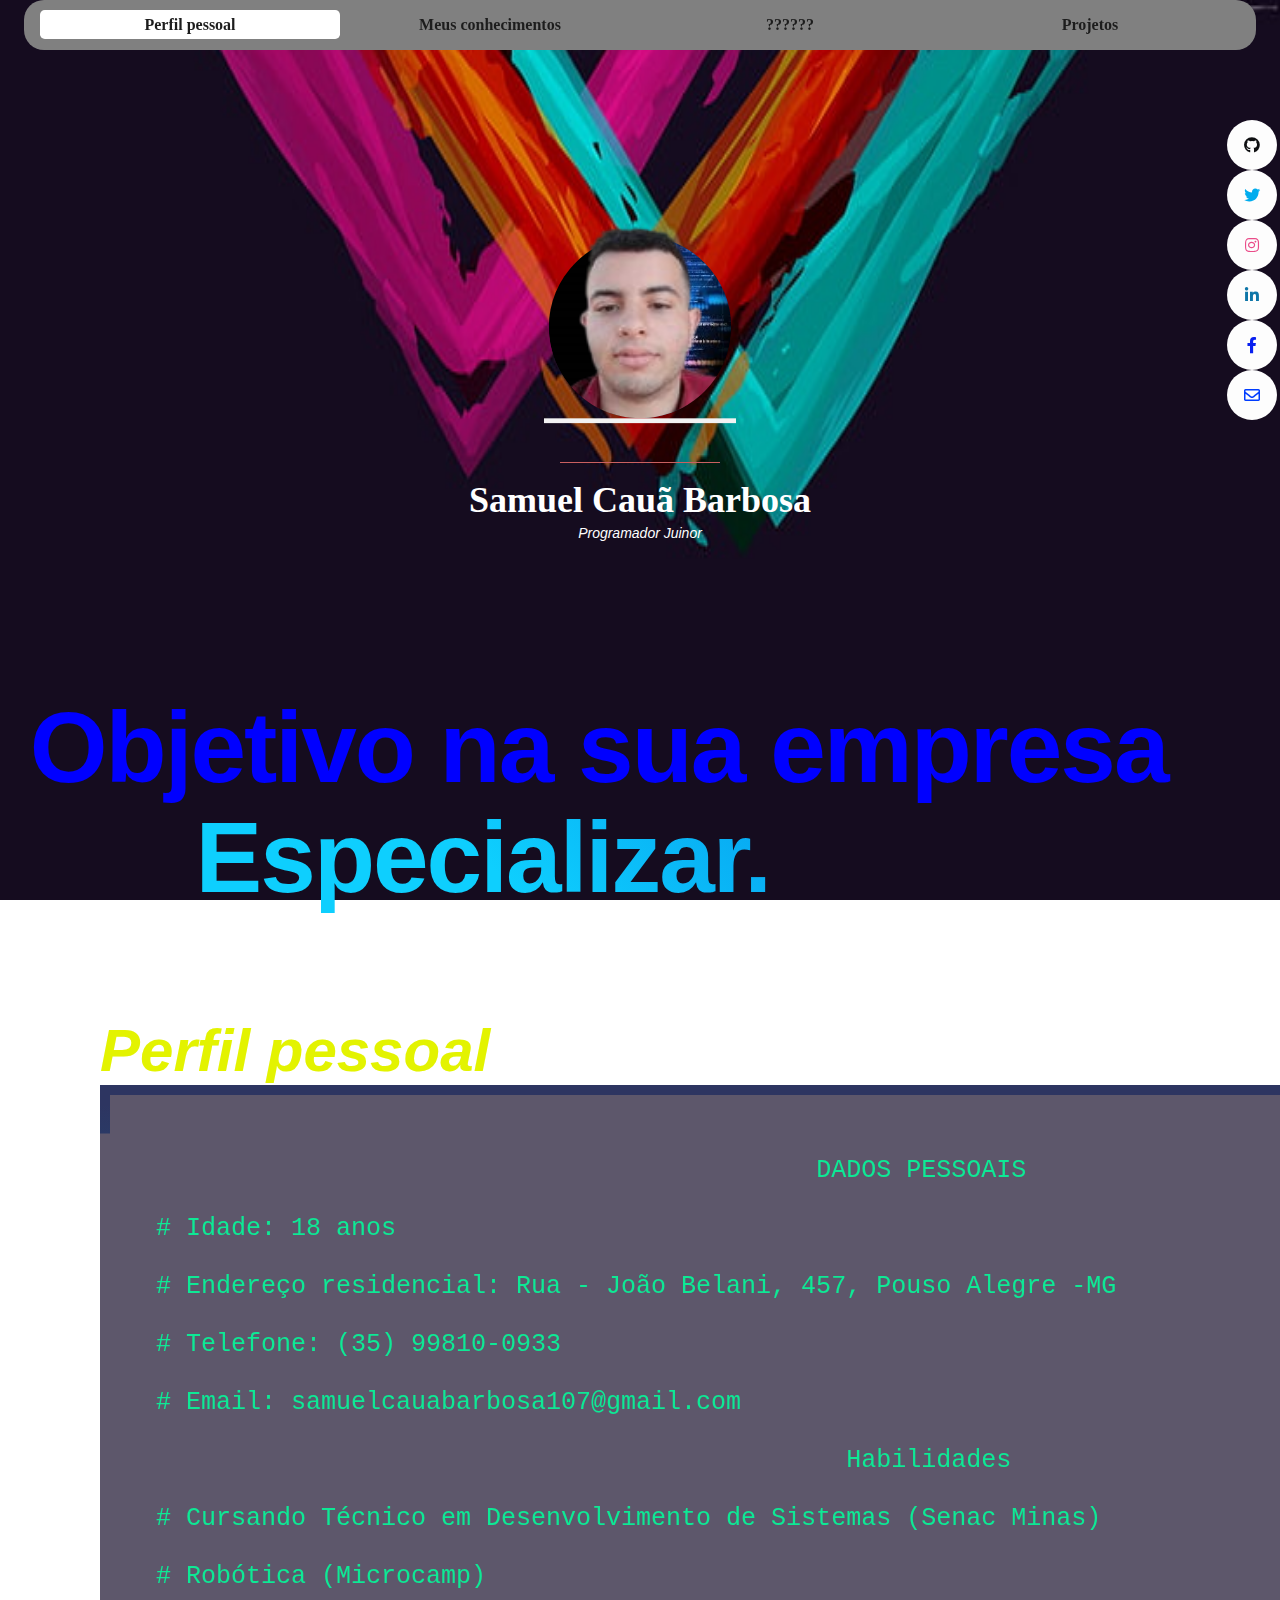
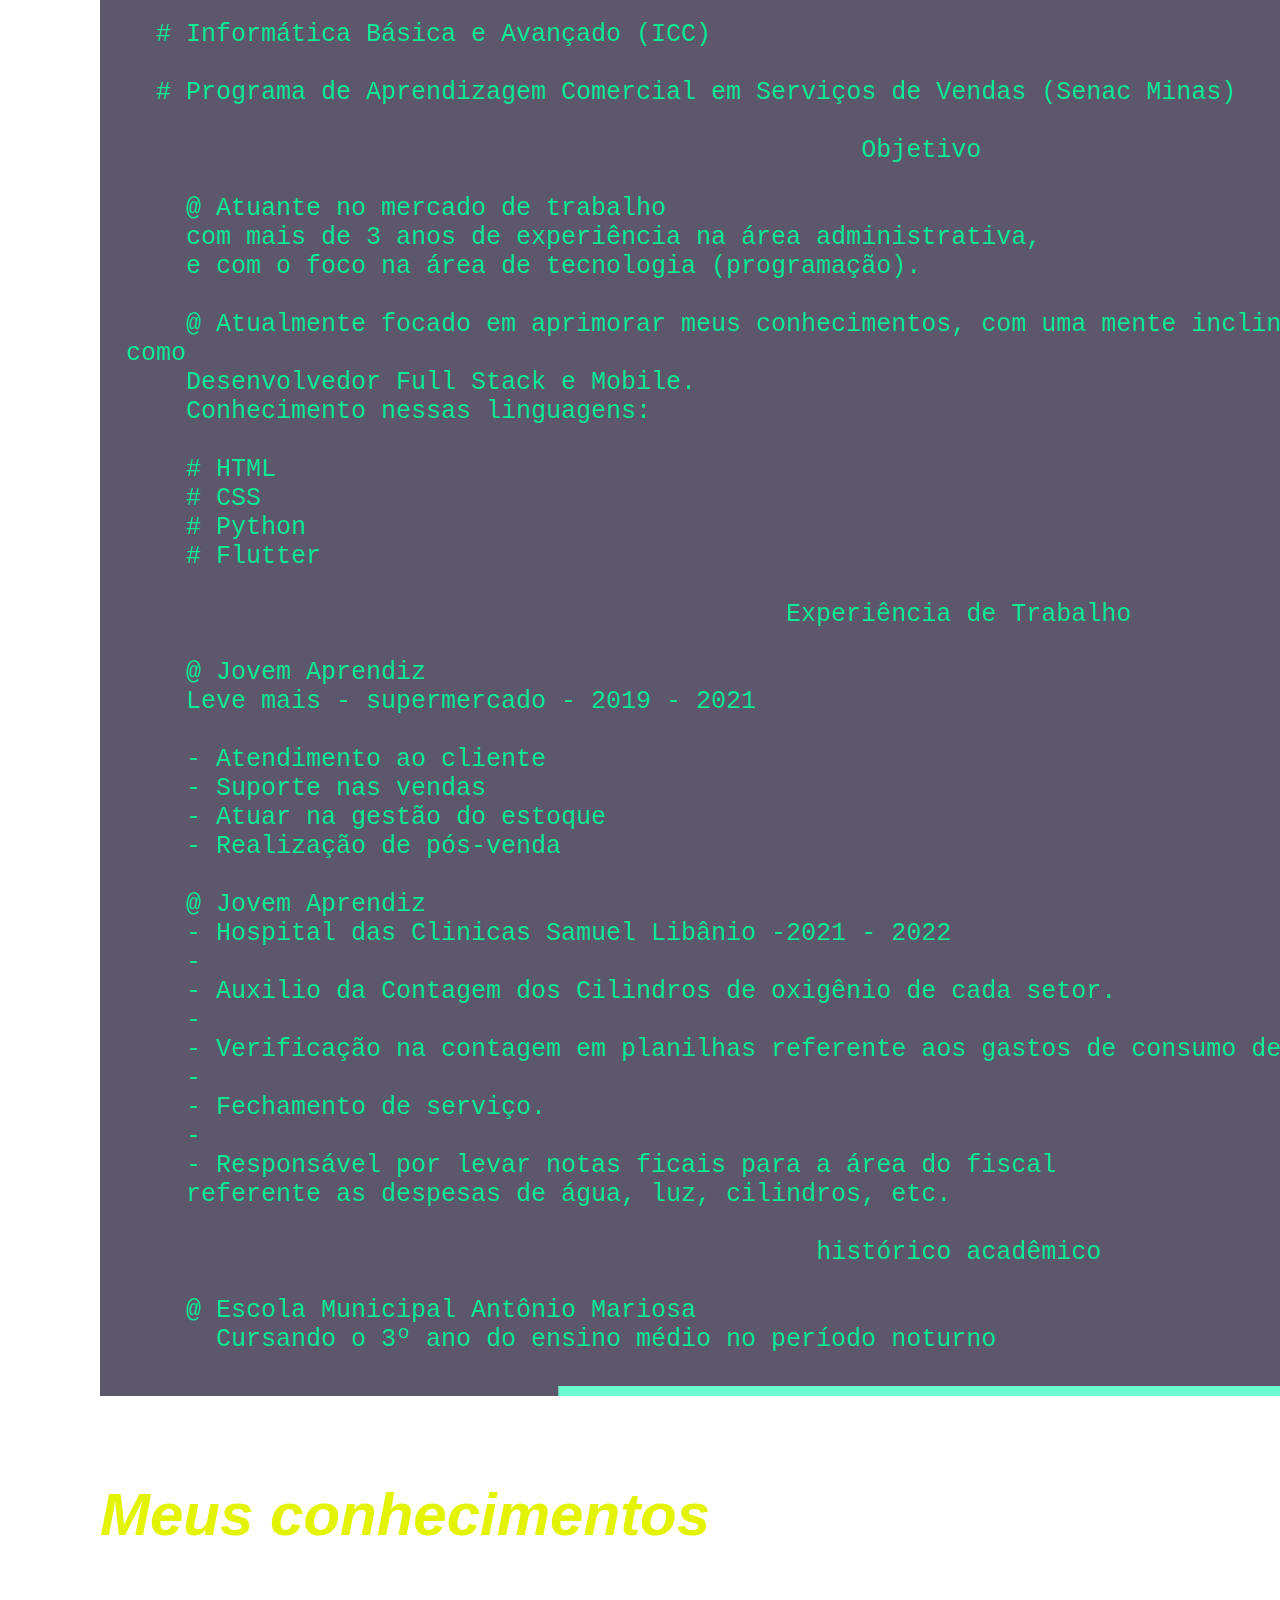
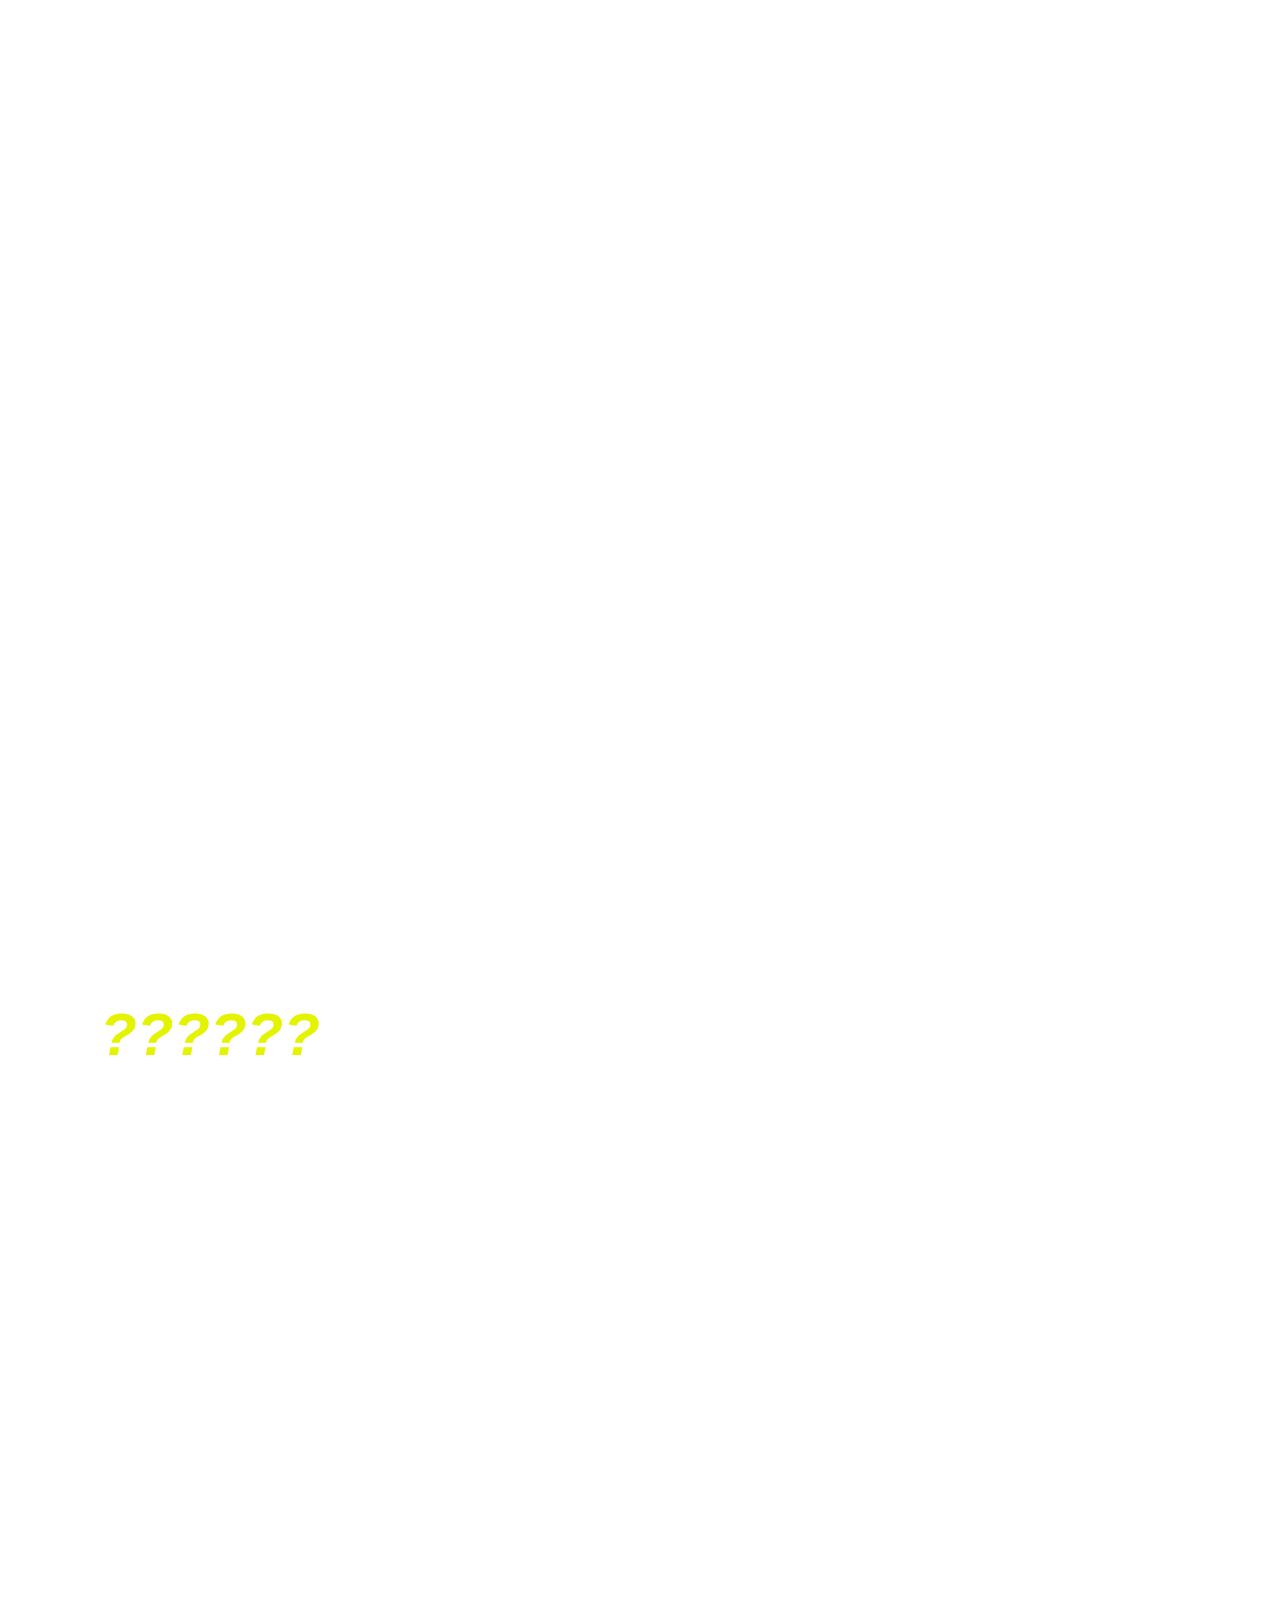
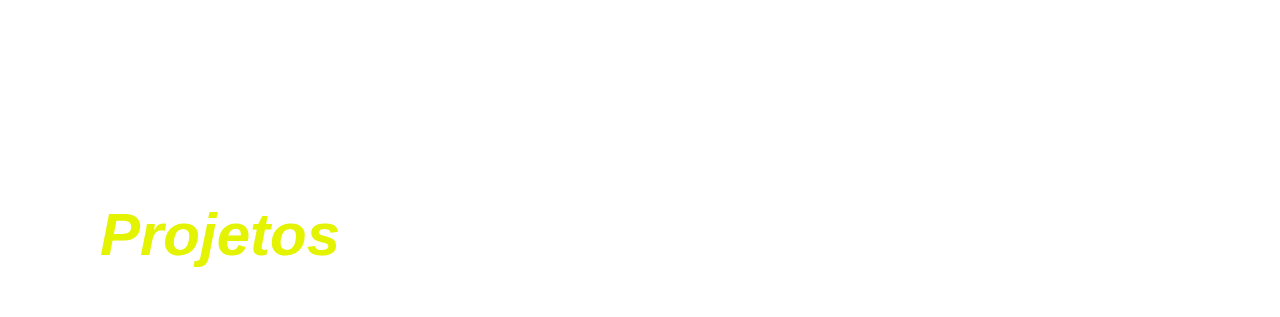
==== commit af48d89c: "Atualização no dia 18/07 as 20:12" ====
--- a/index.html
+++ b/index.html
@@ -70,71 +70,77 @@
       </h2>
   </div>
   
+ <div class="wrapper">
+      <div id="Perfil_pessoal" class="Perfil pessoal"> 
+        <br>
+       <p><h1>Perfil pessoal</h1> </p>
 
- <div class="wrapper">
-      <div id="Perfil_pessoal" class="Perfil pessoal">
-        <br>
-        <p><h1>Perfil pessoal</h1> </p>
-        <br> <br> <br> <br> <br>
-        <h3>Dados Pessoais</h3>
-        <br>
-         <p>Idade: 18 anos</p> <br>
-          <p>Endereço residencial: Rua - João Belani, 457, Pouso Alegre -MG</p> 
-          <br>
-          <p>Telefone: (35) 99810-0933
-          </p> <br>
-          <p>Email: samuelcauabarbosa107@gmail.com</p>
-            </p> <br> 
-            <p>Linkdin:@samuel Barbosa</p>
-            <br> <br><br> <br><br>
+  <textarea name="" id="" cols="30" rows="10">
+    
+                                              DADOS PESSOAIS
+  
+  # Idade: 18 anos
+  
+  # Endereço residencial: Rua - João Belani, 457, Pouso Alegre -MG
+    
+  # Telefone: (35) 99810-0933
+    
+  # Email: samuelcauabarbosa107@gmail.com
+  
+                                                Habilidades
+    
+  # Cursando Técnico em Desenvolvimento de Sistemas (Senac Minas) 
+     
+  # Robótica (Microcamp)
+      
+  # Informática Básica e Avançado (ICC)
+      
+  # Programa de Aprendizagem Comercial em Serviços de Vendas (Senac Minas)
 
-            <h3>Habilidades</h3>
-            <br>
-             <li>Cursando Técnico em Desenvolvimento de Sistemas (Senac Minas) 
-            </li>
-            <li> Robótica (Microcamp)
-            </li>
-            <li> Informática Básica e Avançado (ICC)
-            </li>
-            <li>Programa de Aprendizagem Comercial em Serviços de Vendas 
-              (Senac Minas)</li>
-                <br> <br> <br><br><br><br>
+                                                 Objetivo
+  
+    @ Atuante no mercado de trabalho
+    com mais de 3 anos de experiência na área administrativa,
+    e com o foco na área de tecnologia (programação).
 
+    @ Atualmente focado em aprimorar meus conhecimentos, com uma mente inclinada a ascensão profissional como 
+    Desenvolvedor Full Stack e Mobile.
+    Conhecimento nessas linguagens:
 
-        <h3>Objetivo</h3>
-        <br>
-         <p>Atuante no mercado de trabalho
-          com mais de 3 anos de experiência na área administrativa,
-          e com o foco na área de tecnologia (programação).
-         </p>
-        <br><br><br><br><br>
-         <h3>Experiência de Trabalho</h3>
-         <br><br><br><br><br>
-          <p>Jovem Aprendiz <br>
-            Leve mais - supermercado - 2019 - 2021
-          </p> <br>
-          <li>Atendimento ao cliente </li>
-          <li>Suporte nas vendas</li> 
-          <li>Atuar na gestão do estoque</li>
-          <li>Realização de pós-venda</li>
-          <br><br><br><br><br>
-          <p>Jovem Aprendiz <br>
-            Hospital das Clinicas Samuel Libânio -2021 - 2022
-          </p> <br>
-          <li>Auxilio da Contagem dos Cilindros de oxigênio de cada setor.
-          </li>
-          <li>Verificação na contagem em planilhas referente aos gastos de consumo de água no Hospital.
-          </li> 
-          <li>Fechamento de serviço.
-          </li>
-          <li>Responsável por levar notas ficais para a área do fiscal
-             referente as despesas de água, luz, cilindros, etc.  </li>
-          <br><br><br><br><br><br>
-            <h3>histórico acadêmico</h3>  
-            <p>Escola Municipal Antônio Mariosa <br>
-            </p> <br>
-            <li>Cursando o 3º ano do ensino médio no período noturno</li>
-      </div>
+    # HTML
+    # CSS
+    # Python
+    # Flutter
+ 
+                                            Experiência de Trabalho
+  
+    @ Jovem Aprendiz 
+    Leve mais - supermercado - 2019 - 2021
+ 
+    - Atendimento ao cliente
+    - Suporte nas vendas
+    - Atuar na gestão do estoque
+    - Realização de pós-venda
+    
+    @ Jovem Aprendiz 
+    - Hospital das Clinicas Samuel Libânio -2021 - 2022
+    - 
+    - Auxilio da Contagem dos Cilindros de oxigênio de cada setor.
+    - 
+    - Verificação na contagem em planilhas referente aos gastos de consumo de água no Hospital.
+    - 
+    - Fechamento de serviço.
+    - 
+    - Responsável por levar notas ficais para a área do fiscal
+    referente as despesas de água, luz, cilindros, etc.  
+    
+                                              histórico acadêmico
+
+    @ Escola Municipal Antônio Mariosa 
+      Cursando o 3º ano do ensino médio no período noturno
+    </textarea>
+
+</div>
       <div id="Projetos" class="Projetos">
         <br><br><br><br><br>
       <p><h1>Meus conhecimentos</h1> </p>
@@ -143,8 +149,7 @@
         Quaerat, quam! Alias dolore maxime, consequatur cumque corrupti, 
         dolorum aut deleniti quasi voluptatem reprehenderit mollitia reiciendis possimus, 
         ipsum dolores distinctio excepturi nemo!</p>
-      </div>
-
+       </div>
       <div id="Meus_conhecimentos" class="Meus_conhecimentos">
         <p><h1>??????</h1> </p>
       <br>
@@ -153,8 +158,7 @@
         dolorum aut deleniti quasi voluptatem reprehenderit mollitia reiciendis possimus, 
         ipsum dolor
         es distinctio excepturi nemo!</p>
-      </div>
-
+       </div>
       <div id="Quem_somos" class="Quem_somos">
         <p><h1>Projetos</h1> </p>
         <br>
@@ -164,8 +168,7 @@
           ipsum dolores distinctio excepturi nemo!</p>
         </div>
       </div>
-  </div>
-
+  <divv>
   </body>
 
 </html>
--- a/style.css
+++ b/style.css
@@ -327,7 +327,7 @@
 
   h1{
     font-size: 60px;
-    color: #ca6060;
+    color: #e3f300;
   }
 
   h3 {
@@ -354,7 +354,7 @@
 .btn {
   height: 50px;
   width: 50px;
-  
+  border-radius: 50px;
   background: #fdfdfd;
   display: flex;
   flex-direction: column;
@@ -373,3 +373,17 @@
     inset -4px -4px 6px 0 rgba(255, 255, 255, 0.5),
     inset 4px 4px 6px 0 rgba(116, 125, 136, 0.3);
 }
+
+textarea {
+  width: 1600px;
+  height: 1827px;
+  font-size: 25px;
+  border: 10px solid rgb(209, 35, 35);
+  padding: 2rem 1rem;
+  min-height: 5em;
+  color: #0ee995;
+  resize: both;
+  background: #140b29b0;
+  border-image: url("data:image/svg+xml;charset=utf-8,%3Csvg width='100' height='100' viewBox='0 0 100 100' fill='none' xmlns='http://www.w3.org/2000/svg'%3E %3Cstyle%3Epath%7Banimation:stroke 5s infinite linear%3B%7D%40keyframes stroke%7Bto%7Bstroke-dashoffset:776%3B%7D%7D%3C/style%3E%3ClinearGradient id='g' x1='0%25' y1='0%25' x2='0%25' y2='100%25'%3E%3Cstop offset='0%25' stop-color='%232d3561' /%3E%3Cstop offset='25%25' stop-color='%230075a5' /%3E%3Cstop offset='50%25' stop-color='%2300b9ca' /%3E%3Cstop offset='100%25' stop-color='%236cfbce' /%3E%3C/linearGradient%3E %3Cpath d='M1.5 1.5 l97 0l0 97l-97 0 l0 -97' stroke-linecap='square' stroke='url(%23g)' stroke-width='3' stroke-dasharray='388'/%3E %3C/svg%3E")
+    1;
+}
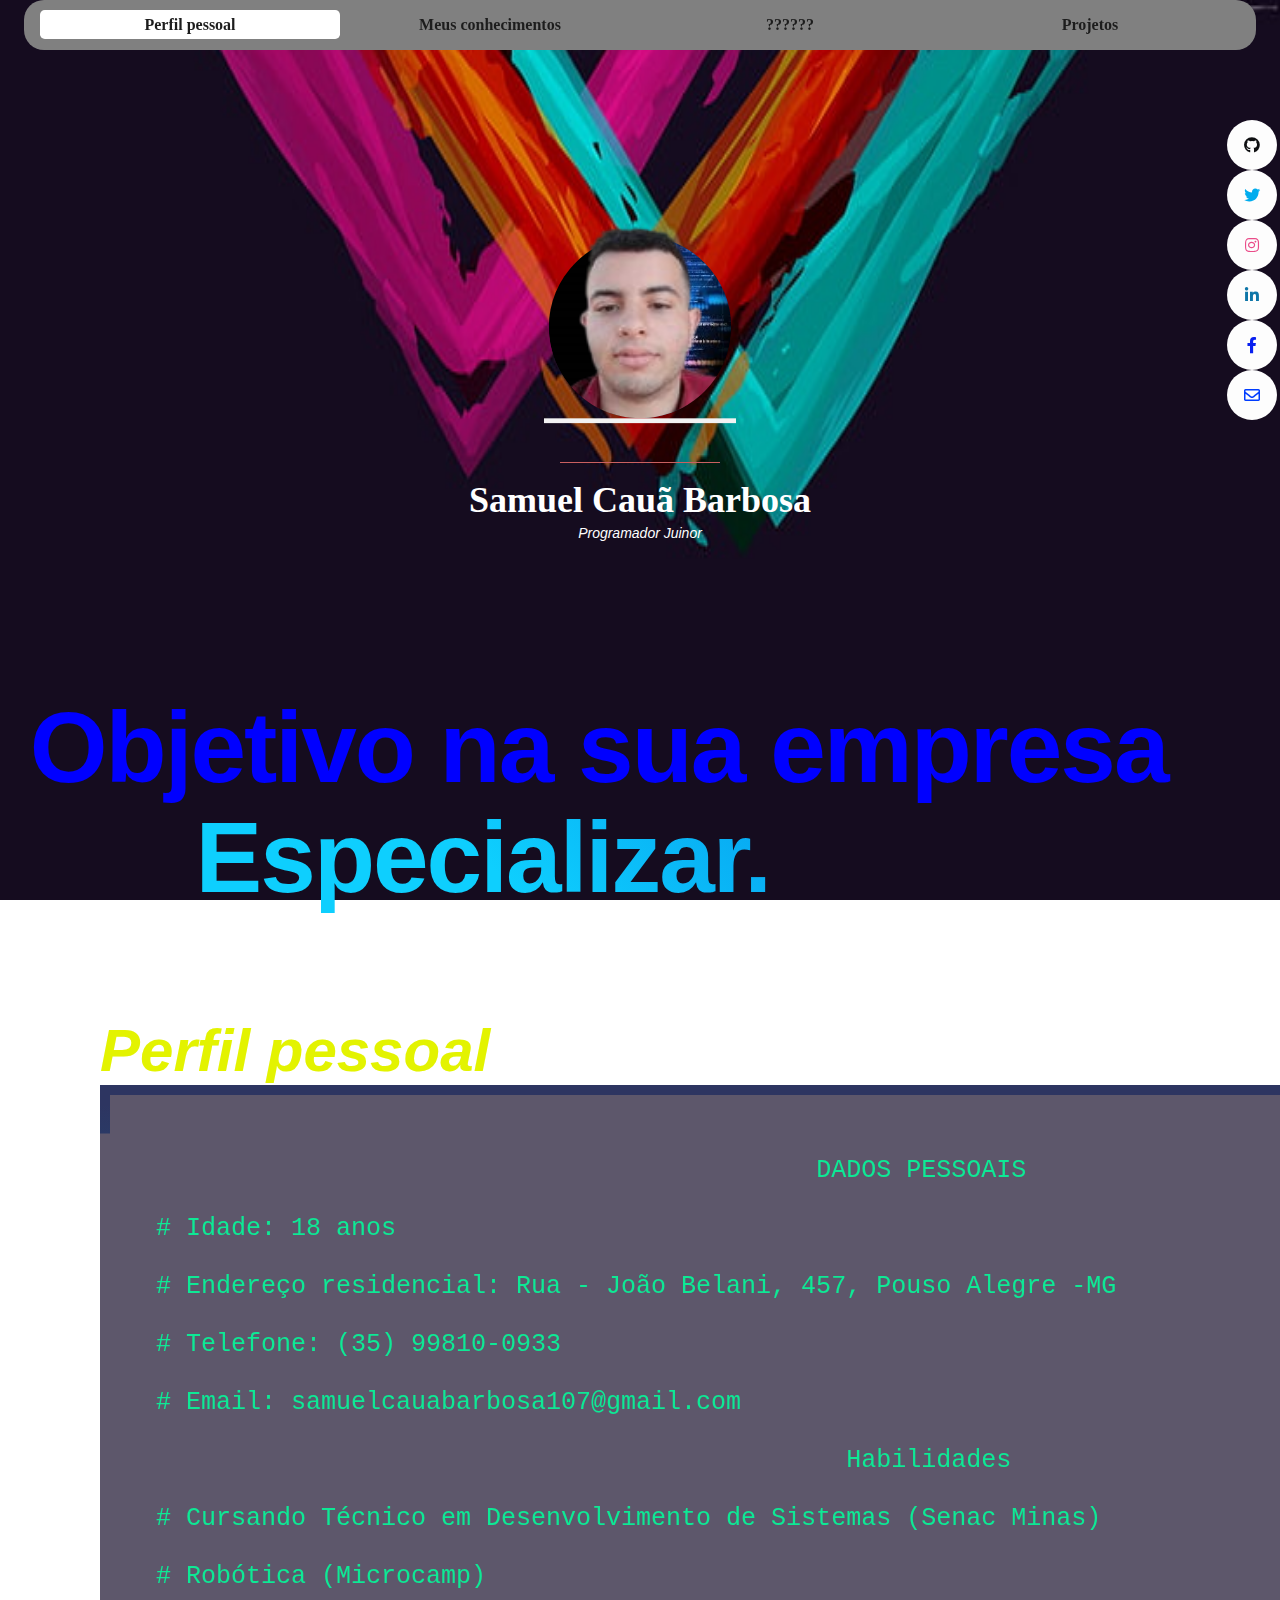
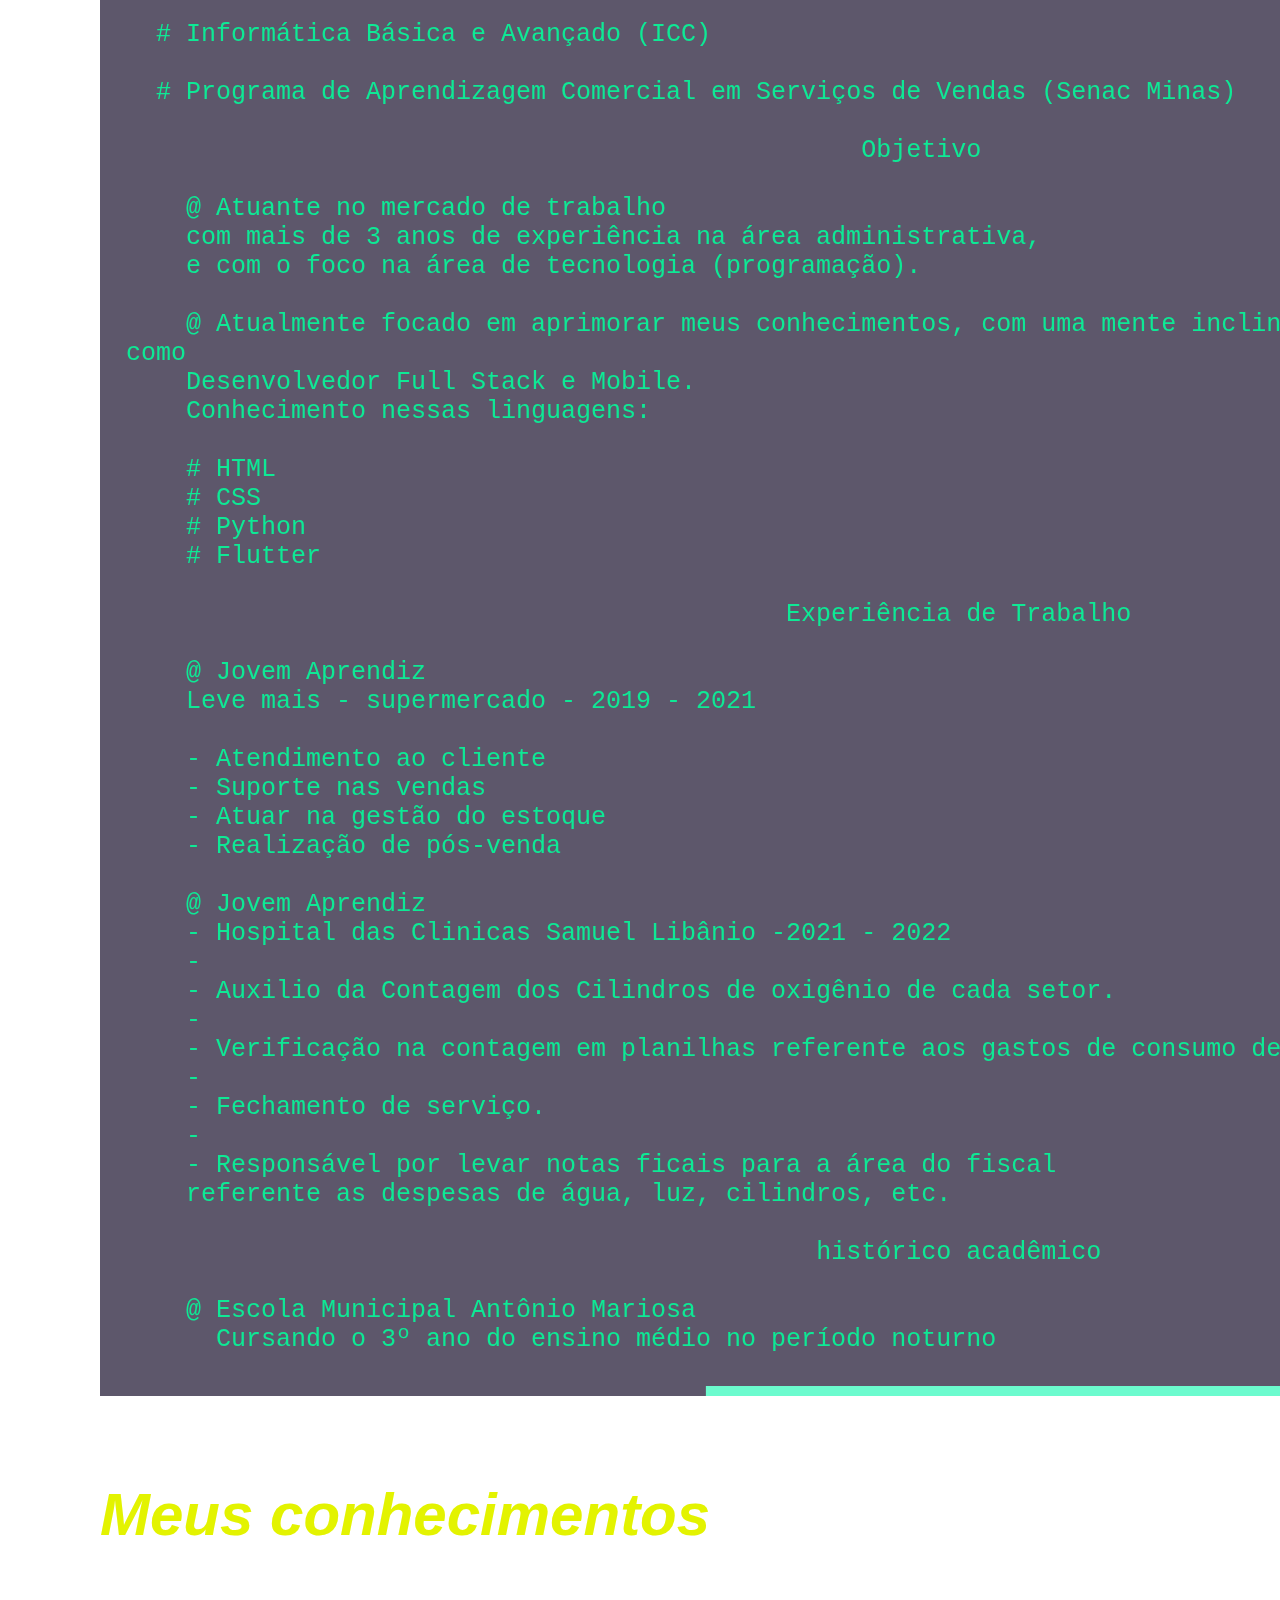
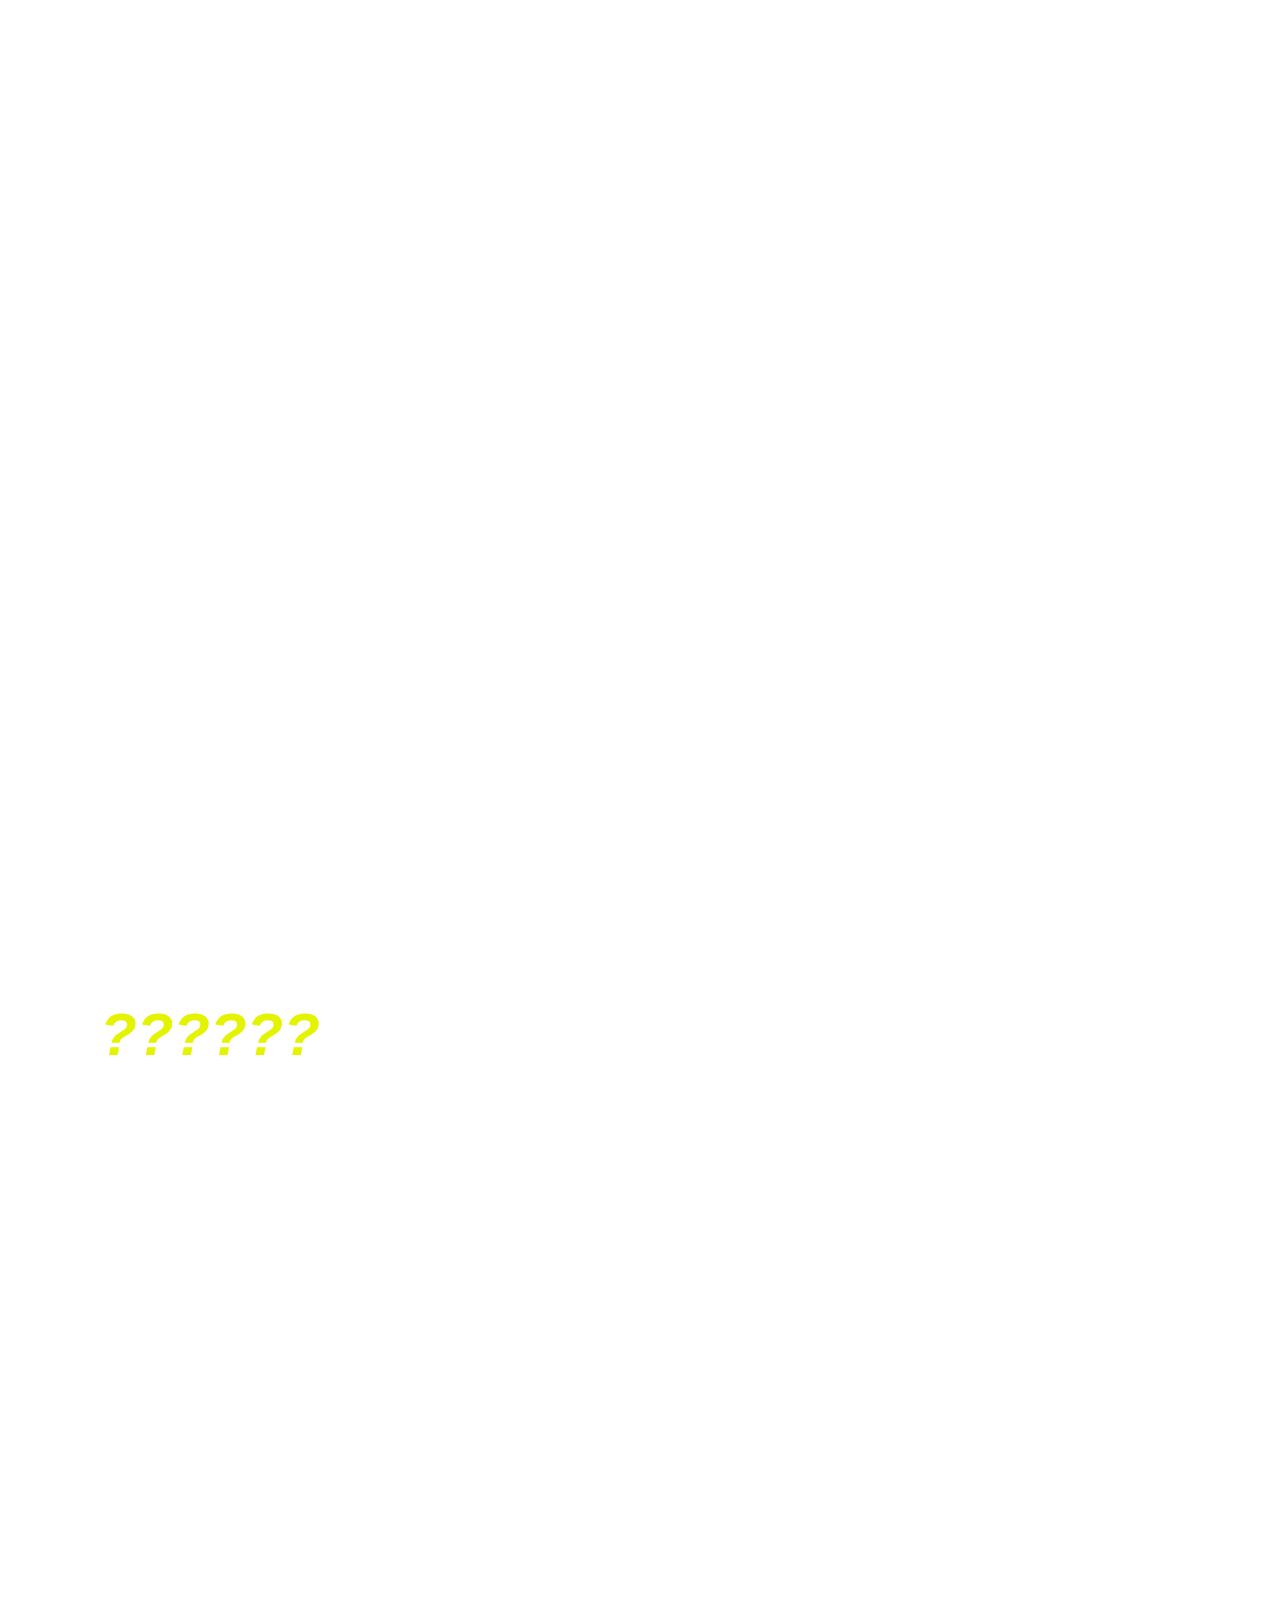
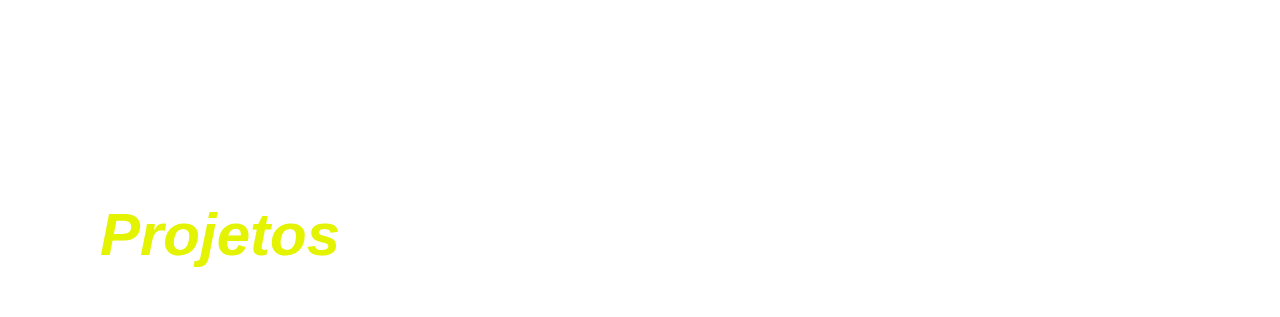
==== commit f8f4e9d3: "Atualização" ====
--- a/index.html
+++ b/index.html
@@ -63,7 +63,7 @@
       Meu Objetivo na sua empresa
       <div class="mask">
         <span data-show>Especializar.</span>
-        <span>Objetivo.</span>
+        <span>Profissionalizar.</span>
         <span>Adquirir experiencia.</span>
         <span>Conhecimento</span>
       </div>
